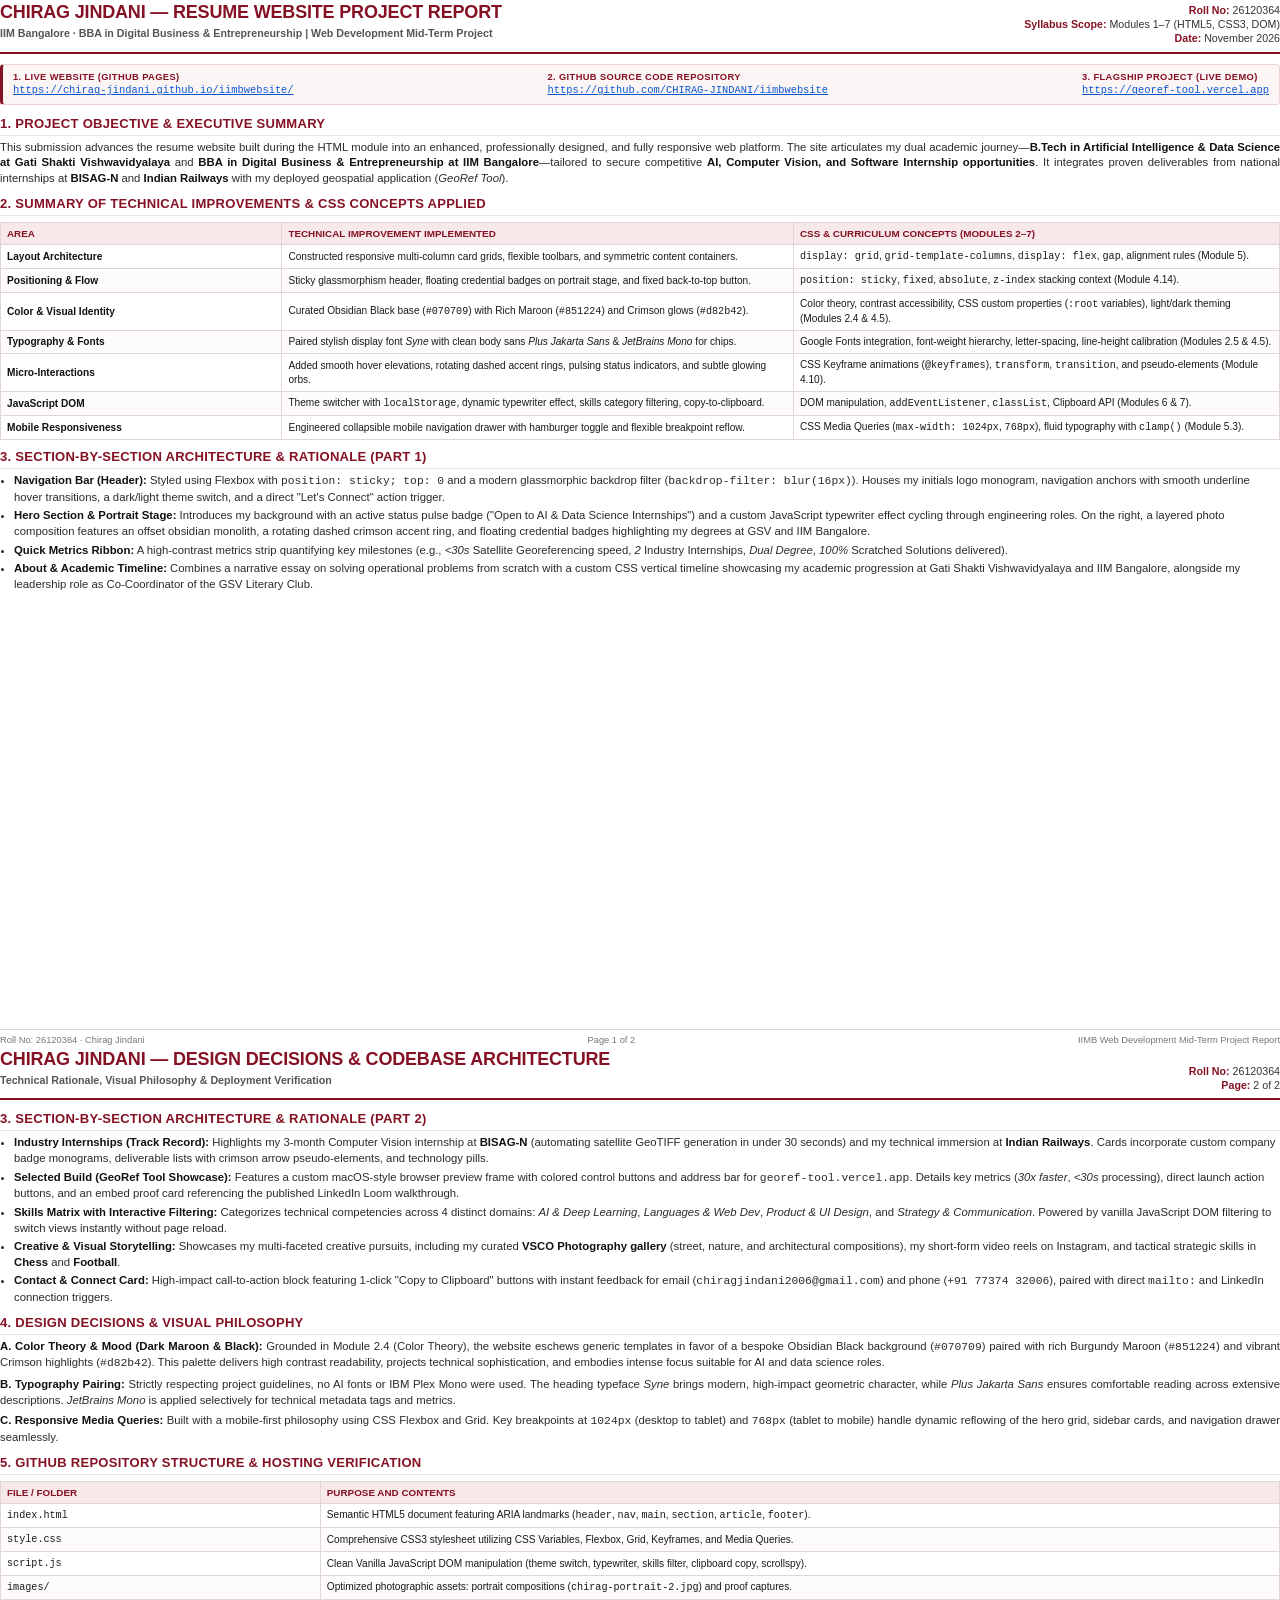
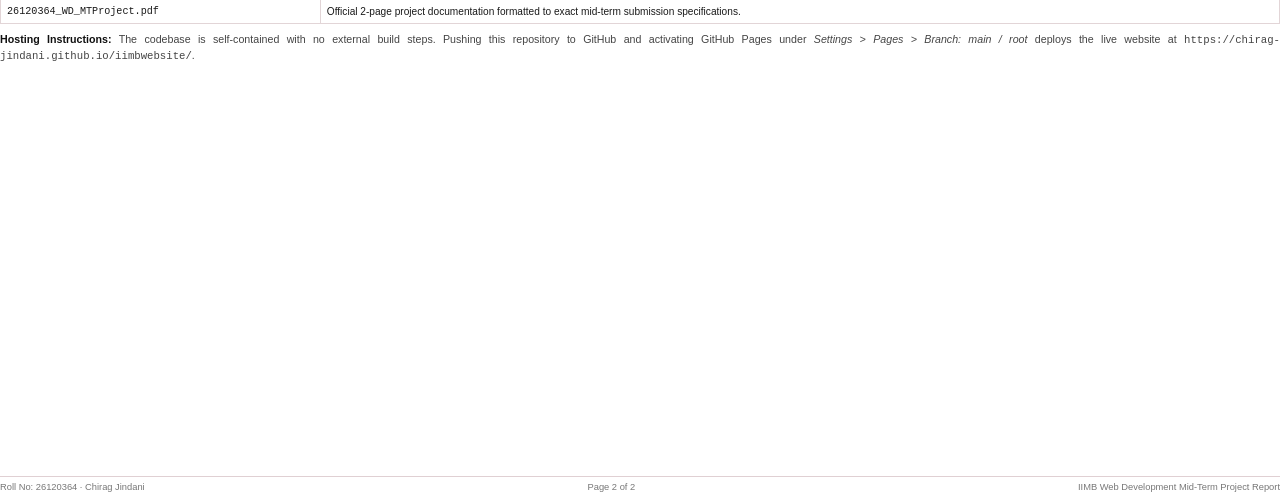
==== submission_report.html @ e6c6c6e1 "Initial commit: Chirag Jindani portfolio and mid-term project report" ====
<!DOCTYPE html>
<html lang="en">
<head>
  <meta charset="UTF-8">
  <title>IIMB Web Development Mid-Term Project Report - Chirag Jindani (26120364)</title>
  <style>
    @page {
      size: A4;
      margin: 10mm 12mm;
    }
    * {
      box-sizing: border-box;
      margin: 0;
      padding: 0;
    }
    body {
      font-family: -apple-system, BlinkMacSystemFont, 'Segoe UI', Roboto, Helvetica, Arial, sans-serif;
      font-size: 8.5pt;
      line-height: 1.38;
      color: #1a1a1a;
      background: #ffffff;
    }
    .page {
      height: 277mm;
      max-height: 277mm;
      position: relative;
      overflow: hidden;
      display: flex;
      flex-direction: column;
      justify-content: space-between;
      page-break-after: always;
    }
    .page:last-child {
      page-break-after: avoid;
    }
    .content-wrap {
      flex: 1;
    }
    
    .header-bar {
      border-bottom: 2px solid #851224;
      padding-bottom: 6px;
      margin-bottom: 10px;
      display: flex;
      justify-content: space-between;
      align-items: flex-end;
    }
    .title-group h1 {
      font-size: 13.5pt;
      color: #851224;
      font-weight: 800;
      letter-spacing: -0.01em;
    }
    .title-group p {
      font-size: 8pt;
      color: #555555;
      font-weight: 600;
      margin-top: 1px;
    }
    .meta-box {
      text-align: right;
      font-size: 8pt;
      line-height: 1.3;
      color: #333333;
    }
    .meta-box strong {
      color: #851224;
    }
    
    /* Links Box */
    .links-card {
      background-color: #fcf5f6;
      border: 1px solid #ebd0d4;
      border-left: 3.5px solid #851224;
      padding: 6px 10px;
      margin-bottom: 10px;
      border-radius: 4px;
      display: flex;
      justify-content: space-between;
      gap: 10px;
    }
    .link-item {
      display: flex;
      flex-direction: column;
    }
    .link-label {
      font-weight: 700;
      color: #851224;
      text-transform: uppercase;
      font-size: 7pt;
      letter-spacing: 0.04em;
    }
    .link-url {
      color: #0b57d0;
      text-decoration: underline;
      font-family: monospace;
      font-size: 7.8pt;
      word-break: break-all;
    }

    h2 {
      font-size: 9.8pt;
      color: #851224;
      margin-top: 8px;
      margin-bottom: 4px;
      border-bottom: 1px solid #f0e2e4;
      padding-bottom: 2px;
      text-transform: uppercase;
      letter-spacing: 0.02em;
    }
    p {
      margin-bottom: 5px;
      text-align: justify;
      color: #2b2b2b;
    }
    ul {
      margin-left: 14px;
      margin-bottom: 6px;
    }
    li {
      margin-bottom: 3px;
      color: #2b2b2b;
    }
    strong {
      color: #111;
    }

    /* Grid for improvements */
    .table-container {
      width: 100%;
      margin: 6px 0 8px 0;
    }
    table {
      width: 100%;
      border-collapse: collapse;
      font-size: 7.6pt;
    }
    th, td {
      border: 1px solid #e2d5d7;
      padding: 4px 6px;
      text-align: left;
      vertical-align: middle;
    }
    th {
      background-color: #f7e8ea;
      color: #851224;
      font-weight: 700;
      font-size: 7.4pt;
      text-transform: uppercase;
    }
    tr:nth-child(even) td {
      background-color: #fdfbfc;
    }

    .footer-doc {
      border-top: 1px solid #e0d0d3;
      padding-top: 4px;
      font-size: 7pt;
      color: #777;
      display: flex;
      justify-content: space-between;
      margin-top: 6px;
    }
  </style>
</head>
<body>

  <!-- ================= PAGE 1 ================= -->
  <div class="page">
    <div class="content-wrap">
      <div class="header-bar">
        <div class="title-group">
          <h1>CHIRAG JINDANI — RESUME WEBSITE PROJECT REPORT</h1>
          <p>IIM Bangalore · BBA in Digital Business &amp; Entrepreneurship | Web Development Mid-Term Project</p>
        </div>
        <div class="meta-box">
          <div><strong>Roll No:</strong> 26120364</div>
          <div><strong>Syllabus Scope:</strong> Modules 1–7 (HTML5, CSS3, DOM)</div>
          <div><strong>Date:</strong> November 2026</div>
        </div>
      </div>

      <!-- Submission Mandatory Links -->
      <div class="links-card">
        <div class="link-item">
          <span class="link-label">1. Live Website (GitHub Pages)</span>
          <span class="link-url">https://chirag-jindani.github.io/iimbwebsite/</span>
        </div>
        <div class="link-item">
          <span class="link-label">2. GitHub Source Code Repository</span>
          <span class="link-url">https://github.com/CHIRAG-JINDANI/iimbwebsite</span>
        </div>
        <div class="link-item">
          <span class="link-label">3. Flagship Project (Live Demo)</span>
          <span class="link-url">https://georef-tool.vercel.app</span>
        </div>
      </div>

      <h2>1. Project Objective &amp; Executive Summary</h2>
      <p>
        This submission advances the resume website built during the HTML module into an enhanced, professionally designed, 
        and fully responsive web platform. The site articulates my dual academic journey—<strong>B.Tech in Artificial Intelligence 
        &amp; Data Science at Gati Shakti Vishwavidyalaya</strong> and <strong>BBA in Digital Business &amp; Entrepreneurship at 
        IIM Bangalore</strong>—tailored to secure competitive <strong>AI, Computer Vision, and Software Internship opportunities</strong>. 
        It integrates proven deliverables from national internships at <strong>BISAG-N</strong> and <strong>Indian Railways</strong> 
        with my deployed geospatial application (<em>GeoRef Tool</em>).
      </p>

      <h2>2. Summary of Technical Improvements &amp; CSS Concepts Applied</h2>
      <div class="table-container">
        <table>
          <thead>
            <tr>
              <th style="width: 22%;">Area</th>
              <th style="width: 40%;">Technical Improvement Implemented</th>
              <th style="width: 38%;">CSS &amp; Curriculum Concepts (Modules 2–7)</th>
            </tr>
          </thead>
          <tbody>
            <tr>
              <td><strong>Layout Architecture</strong></td>
              <td>Constructed responsive multi-column card grids, flexible toolbars, and symmetric content containers.</td>
              <td><code>display: grid</code>, <code>grid-template-columns</code>, <code>display: flex</code>, <code>gap</code>, alignment rules (Module 5).</td>
            </tr>
            <tr>
              <td><strong>Positioning &amp; Flow</strong></td>
              <td>Sticky glassmorphism header, floating credential badges on portrait stage, and fixed back-to-top button.</td>
              <td><code>position: sticky</code>, <code>fixed</code>, <code>absolute</code>, <code>z-index</code> stacking context (Module 4.14).</td>
            </tr>
            <tr>
              <td><strong>Color &amp; Visual Identity</strong></td>
              <td>Curated Obsidian Black base (<code>#070709</code>) with Rich Maroon (<code>#851224</code>) and Crimson glows (<code>#d82b42</code>).</td>
              <td>Color theory, contrast accessibility, CSS custom properties (<code>:root</code> variables), light/dark theming (Modules 2.4 &amp; 4.5).</td>
            </tr>
            <tr>
              <td><strong>Typography &amp; Fonts</strong></td>
              <td>Paired stylish display font <em>Syne</em> with clean body sans <em>Plus Jakarta Sans</em> &amp; <em>JetBrains Mono</em> for chips.</td>
              <td>Google Fonts integration, font-weight hierarchy, letter-spacing, line-height calibration (Modules 2.5 &amp; 4.5).</td>
            </tr>
            <tr>
              <td><strong>Micro-Interactions</strong></td>
              <td>Added smooth hover elevations, rotating dashed accent rings, pulsing status indicators, and subtle glowing orbs.</td>
              <td>CSS Keyframe animations (<code>@keyframes</code>), <code>transform</code>, <code>transition</code>, and pseudo-elements (Module 4.10).</td>
            </tr>
            <tr>
              <td><strong>JavaScript DOM</strong></td>
              <td>Theme switcher with <code>localStorage</code>, dynamic typewriter effect, skills category filtering, copy-to-clipboard.</td>
              <td>DOM manipulation, <code>addEventListener</code>, <code>classList</code>, Clipboard API (Modules 6 &amp; 7).</td>
            </tr>
            <tr>
              <td><strong>Mobile Responsiveness</strong></td>
              <td>Engineered collapsible mobile navigation drawer with hamburger toggle and flexible breakpoint reflow.</td>
              <td>CSS Media Queries (<code>max-width: 1024px</code>, <code>768px</code>), fluid typography with <code>clamp()</code> (Module 5.3).</td>
            </tr>
          </tbody>
        </table>
      </div>

      <h2>3. Section-by-Section Architecture &amp; Rationale (Part 1)</h2>
      <ul>
        <li>
          <strong>Navigation Bar (Header):</strong> Styled using Flexbox with <code>position: sticky; top: 0</code> and a modern glassmorphic backdrop filter (<code>backdrop-filter: blur(16px)</code>). Houses my initials logo monogram, navigation anchors with smooth underline hover transitions, a dark/light theme switch, and a direct "Let's Connect" action trigger.
        </li>
        <li>
          <strong>Hero Section &amp; Portrait Stage:</strong> Introduces my background with an active status pulse badge ("Open to AI &amp; Data Science Internships") and a custom JavaScript typewriter effect cycling through engineering roles. On the right, a layered photo composition features an offset obsidian monolith, a rotating dashed crimson accent ring, and floating credential badges highlighting my degrees at GSV and IIM Bangalore.
        </li>
        <li>
          <strong>Quick Metrics Ribbon:</strong> A high-contrast metrics strip quantifying key milestones (e.g., <em>&lt;30s</em> Satellite Georeferencing speed, <em>2</em> Industry Internships, <em>Dual Degree</em>, <em>100%</em> Scratched Solutions delivered).
        </li>
        <li>
          <strong>About &amp; Academic Timeline:</strong> Combines a narrative essay on solving operational problems from scratch with a custom CSS vertical timeline showcasing my academic progression at Gati Shakti Vishwavidyalaya and IIM Bangalore, alongside my leadership role as Co-Coordinator of the GSV Literary Club.
        </li>
      </ul>
    </div>

    <div class="footer-doc">
      <span>Roll No: 26120364 · Chirag Jindani</span>
      <span>Page 1 of 2</span>
      <span>IIMB Web Development Mid-Term Project Report</span>
    </div>
  </div>

  <!-- ================= PAGE 2 ================= -->
  <div class="page">
    <div class="content-wrap">
      <div class="header-bar">
        <div class="title-group">
          <h1>CHIRAG JINDANI — DESIGN DECISIONS &amp; CODEBASE ARCHITECTURE</h1>
          <p>Technical Rationale, Visual Philosophy &amp; Deployment Verification</p>
        </div>
        <div class="meta-box">
          <div><strong>Roll No:</strong> 26120364</div>
          <div><strong>Page:</strong> 2 of 2</div>
        </div>
      </div>

      <h2>3. Section-by-Section Architecture &amp; Rationale (Part 2)</h2>
      <ul>
        <li>
          <strong>Industry Internships (Track Record):</strong> Highlights my 3-month Computer Vision internship at <strong>BISAG-N</strong> (automating satellite GeoTIFF generation in under 30 seconds) and my technical immersion at <strong>Indian Railways</strong>. Cards incorporate custom company badge monograms, deliverable lists with crimson arrow pseudo-elements, and technology pills.
        </li>
        <li>
          <strong>Selected Build (GeoRef Tool Showcase):</strong> Features a custom macOS-style browser preview frame with colored control buttons and address bar for <code>georef-tool.vercel.app</code>. Details key metrics (<em>30x faster</em>, <em>&lt;30s</em> processing), direct launch action buttons, and an embed proof card referencing the published LinkedIn Loom walkthrough.
        </li>
        <li>
          <strong>Skills Matrix with Interactive Filtering:</strong> Categorizes technical competencies across 4 distinct domains: <em>AI &amp; Deep Learning</em>, <em>Languages &amp; Web Dev</em>, <em>Product &amp; UI Design</em>, and <em>Strategy &amp; Communication</em>. Powered by vanilla JavaScript DOM filtering to switch views instantly without page reload.
        </li>
        <li>
          <strong>Creative &amp; Visual Storytelling:</strong> Showcases my multi-faceted creative pursuits, including my curated <strong>VSCO Photography gallery</strong> (street, nature, and architectural compositions), my short-form video reels on Instagram, and tactical strategic skills in <strong>Chess</strong> and <strong>Football</strong>.
        </li>
        <li>
          <strong>Contact &amp; Connect Card:</strong> High-impact call-to-action block featuring 1-click "Copy to Clipboard" buttons with instant feedback for email (<code>chiragjindani2006@gmail.com</code>) and phone (<code>+91 77374 32006</code>), paired with direct <code>mailto:</code> and LinkedIn connection triggers.
        </li>
      </ul>

      <h2>4. Design Decisions &amp; Visual Philosophy</h2>
      <p>
        <strong>A. Color Theory &amp; Mood (Dark Maroon &amp; Black):</strong> Grounded in Module 2.4 (Color Theory), the website eschews generic templates in favor of a bespoke Obsidian Black background (<code>#070709</code>) paired with rich Burgundy Maroon (<code>#851224</code>) and vibrant Crimson highlights (<code>#d82b42</code>). This palette delivers high contrast readability, projects technical sophistication, and embodies intense focus suitable for AI and data science roles.
      </p>
      <p>
        <strong>B. Typography Pairing:</strong> Strictly respecting project guidelines, no AI fonts or IBM Plex Mono were used. The heading typeface <em>Syne</em> brings modern, high-impact geometric character, while <em>Plus Jakarta Sans</em> ensures comfortable reading across extensive descriptions. <em>JetBrains Mono</em> is applied selectively for technical metadata tags and metrics.
      </p>
      <p>
        <strong>C. Responsive Media Queries:</strong> Built with a mobile-first philosophy using CSS Flexbox and Grid. Key breakpoints at <code>1024px</code> (desktop to tablet) and <code>768px</code> (tablet to mobile) handle dynamic reflowing of the hero grid, sidebar cards, and navigation drawer seamlessly.
      </p>

      <h2>5. GitHub Repository Structure &amp; Hosting Verification</h2>
      <div class="table-container">
        <table>
          <thead>
            <tr>
              <th style="width: 25%;">File / Folder</th>
              <th style="width: 75%;">Purpose and Contents</th>
            </tr>
          </thead>
          <tbody>
            <tr>
              <td><code>index.html</code></td>
              <td>Semantic HTML5 document featuring ARIA landmarks (<code>header</code>, <code>nav</code>, <code>main</code>, <code>section</code>, <code>article</code>, <code>footer</code>).</td>
            </tr>
            <tr>
              <td><code>style.css</code></td>
              <td>Comprehensive CSS3 stylesheet utilizing CSS Variables, Flexbox, Grid, Keyframes, and Media Queries.</td>
            </tr>
            <tr>
              <td><code>script.js</code></td>
              <td>Clean Vanilla JavaScript DOM manipulation (theme switch, typewriter, skills filter, clipboard copy, scrollspy).</td>
            </tr>
            <tr>
              <td><code>images/</code></td>
              <td>Optimized photographic assets: portrait compositions (<code>chirag-portrait-2.jpg</code>) and proof captures.</td>
            </tr>
            <tr>
              <td><code>26120364_WD_MTProject.pdf</code></td>
              <td>Official 2-page project documentation formatted to exact mid-term submission specifications.</td>
            </tr>
          </tbody>
        </table>
      </div>

      <p style="margin-top: 8px; font-size: 8pt; color: #444;">
        <strong>Hosting Instructions:</strong> The codebase is self-contained with no external build steps. Pushing this repository to GitHub and activating GitHub Pages under <em>Settings &gt; Pages &gt; Branch: main / root</em> deploys the live website at <code>https://chirag-jindani.github.io/iimbwebsite/</code>.
      </p>
    </div>

    <div class="footer-doc">
      <span>Roll No: 26120364 · Chirag Jindani</span>
      <span>Page 2 of 2</span>
      <span>IIMB Web Development Mid-Term Project Report</span>
    </div>
  </div>

</body>
</html>
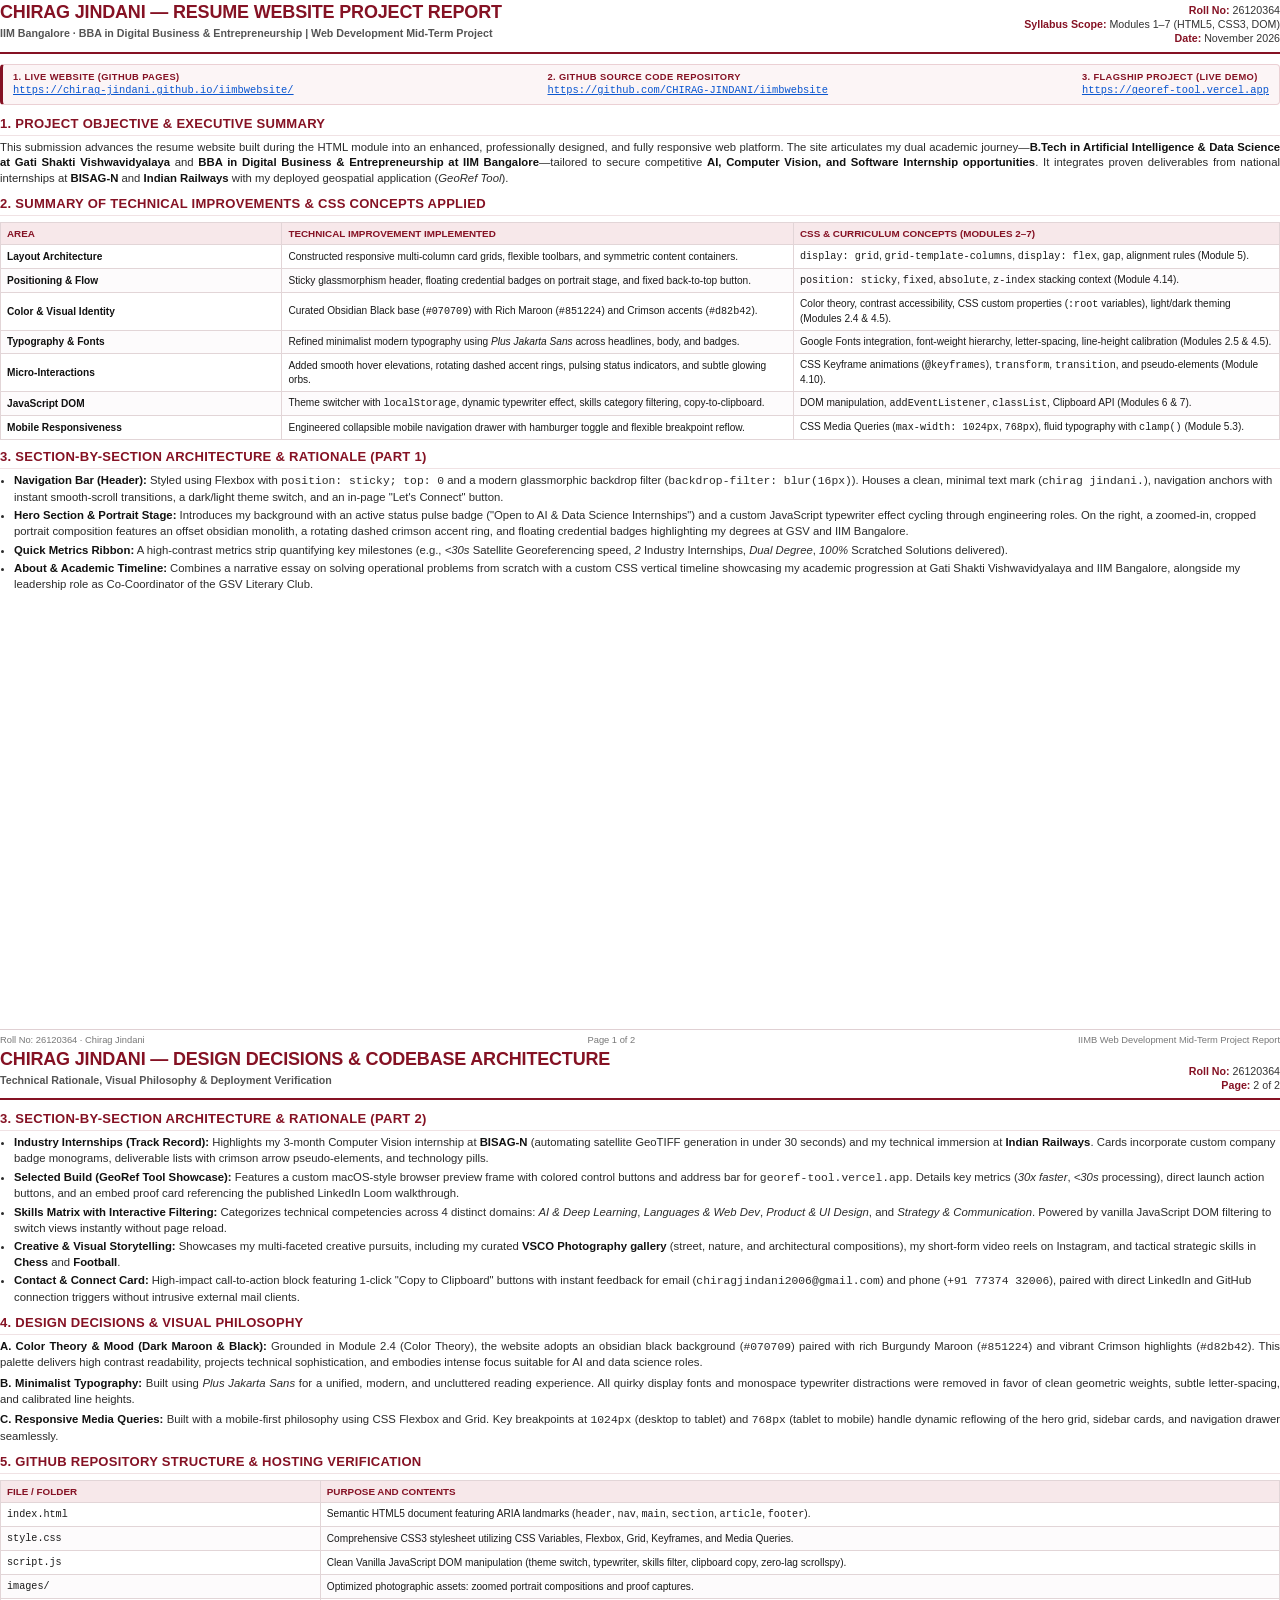
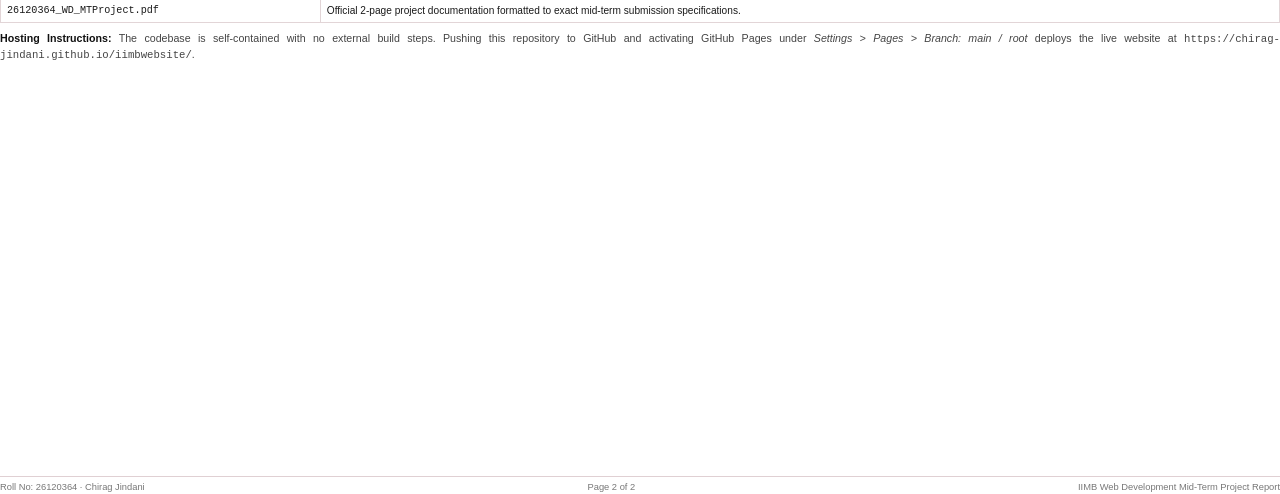
==== commit cc1adcdf: "Refine typography to Plus Jakarta Sans, zero-latency navigation, close-up cropped portrait, and mini" ====
--- a/submission_report.html
+++ b/submission_report.html
@@ -229,12 +229,12 @@
             </tr>
             <tr>
               <td><strong>Color &amp; Visual Identity</strong></td>
-              <td>Curated Obsidian Black base (<code>#070709</code>) with Rich Maroon (<code>#851224</code>) and Crimson glows (<code>#d82b42</code>).</td>
+              <td>Curated Obsidian Black base (<code>#070709</code>) with Rich Maroon (<code>#851224</code>) and Crimson accents (<code>#d82b42</code>).</td>
               <td>Color theory, contrast accessibility, CSS custom properties (<code>:root</code> variables), light/dark theming (Modules 2.4 &amp; 4.5).</td>
             </tr>
             <tr>
               <td><strong>Typography &amp; Fonts</strong></td>
-              <td>Paired stylish display font <em>Syne</em> with clean body sans <em>Plus Jakarta Sans</em> &amp; <em>JetBrains Mono</em> for chips.</td>
+              <td>Refined minimalist modern typography using <em>Plus Jakarta Sans</em> across headlines, body, and badges.</td>
               <td>Google Fonts integration, font-weight hierarchy, letter-spacing, line-height calibration (Modules 2.5 &amp; 4.5).</td>
             </tr>
             <tr>
@@ -259,10 +259,10 @@
       <h2>3. Section-by-Section Architecture &amp; Rationale (Part 1)</h2>
       <ul>
         <li>
-          <strong>Navigation Bar (Header):</strong> Styled using Flexbox with <code>position: sticky; top: 0</code> and a modern glassmorphic backdrop filter (<code>backdrop-filter: blur(16px)</code>). Houses my initials logo monogram, navigation anchors with smooth underline hover transitions, a dark/light theme switch, and a direct "Let's Connect" action trigger.
-        </li>
-        <li>
-          <strong>Hero Section &amp; Portrait Stage:</strong> Introduces my background with an active status pulse badge ("Open to AI &amp; Data Science Internships") and a custom JavaScript typewriter effect cycling through engineering roles. On the right, a layered photo composition features an offset obsidian monolith, a rotating dashed crimson accent ring, and floating credential badges highlighting my degrees at GSV and IIM Bangalore.
+          <strong>Navigation Bar (Header):</strong> Styled using Flexbox with <code>position: sticky; top: 0</code> and a modern glassmorphic backdrop filter (<code>backdrop-filter: blur(16px)</code>). Houses a clean, minimal text mark (<code>chirag jindani.</code>), navigation anchors with instant smooth-scroll transitions, a dark/light theme switch, and an in-page "Let's Connect" button.
+        </li>
+        <li>
+          <strong>Hero Section &amp; Portrait Stage:</strong> Introduces my background with an active status pulse badge ("Open to AI &amp; Data Science Internships") and a custom JavaScript typewriter effect cycling through engineering roles. On the right, a zoomed-in, cropped portrait composition features an offset obsidian monolith, a rotating dashed crimson accent ring, and floating credential badges highlighting my degrees at GSV and IIM Bangalore.
         </li>
         <li>
           <strong>Quick Metrics Ribbon:</strong> A high-contrast metrics strip quantifying key milestones (e.g., <em>&lt;30s</em> Satellite Georeferencing speed, <em>2</em> Industry Internships, <em>Dual Degree</em>, <em>100%</em> Scratched Solutions delivered).
@@ -309,16 +309,16 @@
           <strong>Creative &amp; Visual Storytelling:</strong> Showcases my multi-faceted creative pursuits, including my curated <strong>VSCO Photography gallery</strong> (street, nature, and architectural compositions), my short-form video reels on Instagram, and tactical strategic skills in <strong>Chess</strong> and <strong>Football</strong>.
         </li>
         <li>
-          <strong>Contact &amp; Connect Card:</strong> High-impact call-to-action block featuring 1-click "Copy to Clipboard" buttons with instant feedback for email (<code>chiragjindani2006@gmail.com</code>) and phone (<code>+91 77374 32006</code>), paired with direct <code>mailto:</code> and LinkedIn connection triggers.
+          <strong>Contact &amp; Connect Card:</strong> High-impact call-to-action block featuring 1-click "Copy to Clipboard" buttons with instant feedback for email (<code>chiragjindani2006@gmail.com</code>) and phone (<code>+91 77374 32006</code>), paired with direct LinkedIn and GitHub connection triggers without intrusive external mail clients.
         </li>
       </ul>
 
       <h2>4. Design Decisions &amp; Visual Philosophy</h2>
       <p>
-        <strong>A. Color Theory &amp; Mood (Dark Maroon &amp; Black):</strong> Grounded in Module 2.4 (Color Theory), the website eschews generic templates in favor of a bespoke Obsidian Black background (<code>#070709</code>) paired with rich Burgundy Maroon (<code>#851224</code>) and vibrant Crimson highlights (<code>#d82b42</code>). This palette delivers high contrast readability, projects technical sophistication, and embodies intense focus suitable for AI and data science roles.
+        <strong>A. Color Theory &amp; Mood (Dark Maroon &amp; Black):</strong> Grounded in Module 2.4 (Color Theory), the website adopts an obsidian black background (<code>#070709</code>) paired with rich Burgundy Maroon (<code>#851224</code>) and vibrant Crimson highlights (<code>#d82b42</code>). This palette delivers high contrast readability, projects technical sophistication, and embodies intense focus suitable for AI and data science roles.
       </p>
       <p>
-        <strong>B. Typography Pairing:</strong> Strictly respecting project guidelines, no AI fonts or IBM Plex Mono were used. The heading typeface <em>Syne</em> brings modern, high-impact geometric character, while <em>Plus Jakarta Sans</em> ensures comfortable reading across extensive descriptions. <em>JetBrains Mono</em> is applied selectively for technical metadata tags and metrics.
+        <strong>B. Minimalist Typography:</strong> Built using <em>Plus Jakarta Sans</em> for a unified, modern, and uncluttered reading experience. All quirky display fonts and monospace typewriter distractions were removed in favor of clean geometric weights, subtle letter-spacing, and calibrated line heights.
       </p>
       <p>
         <strong>C. Responsive Media Queries:</strong> Built with a mobile-first philosophy using CSS Flexbox and Grid. Key breakpoints at <code>1024px</code> (desktop to tablet) and <code>768px</code> (tablet to mobile) handle dynamic reflowing of the hero grid, sidebar cards, and navigation drawer seamlessly.
@@ -344,11 +344,11 @@
             </tr>
             <tr>
               <td><code>script.js</code></td>
-              <td>Clean Vanilla JavaScript DOM manipulation (theme switch, typewriter, skills filter, clipboard copy, scrollspy).</td>
+              <td>Clean Vanilla JavaScript DOM manipulation (theme switch, typewriter, skills filter, clipboard copy, zero-lag scrollspy).</td>
             </tr>
             <tr>
               <td><code>images/</code></td>
-              <td>Optimized photographic assets: portrait compositions (<code>chirag-portrait-2.jpg</code>) and proof captures.</td>
+              <td>Optimized photographic assets: zoomed portrait compositions and proof captures.</td>
             </tr>
             <tr>
               <td><code>26120364_WD_MTProject.pdf</code></td>
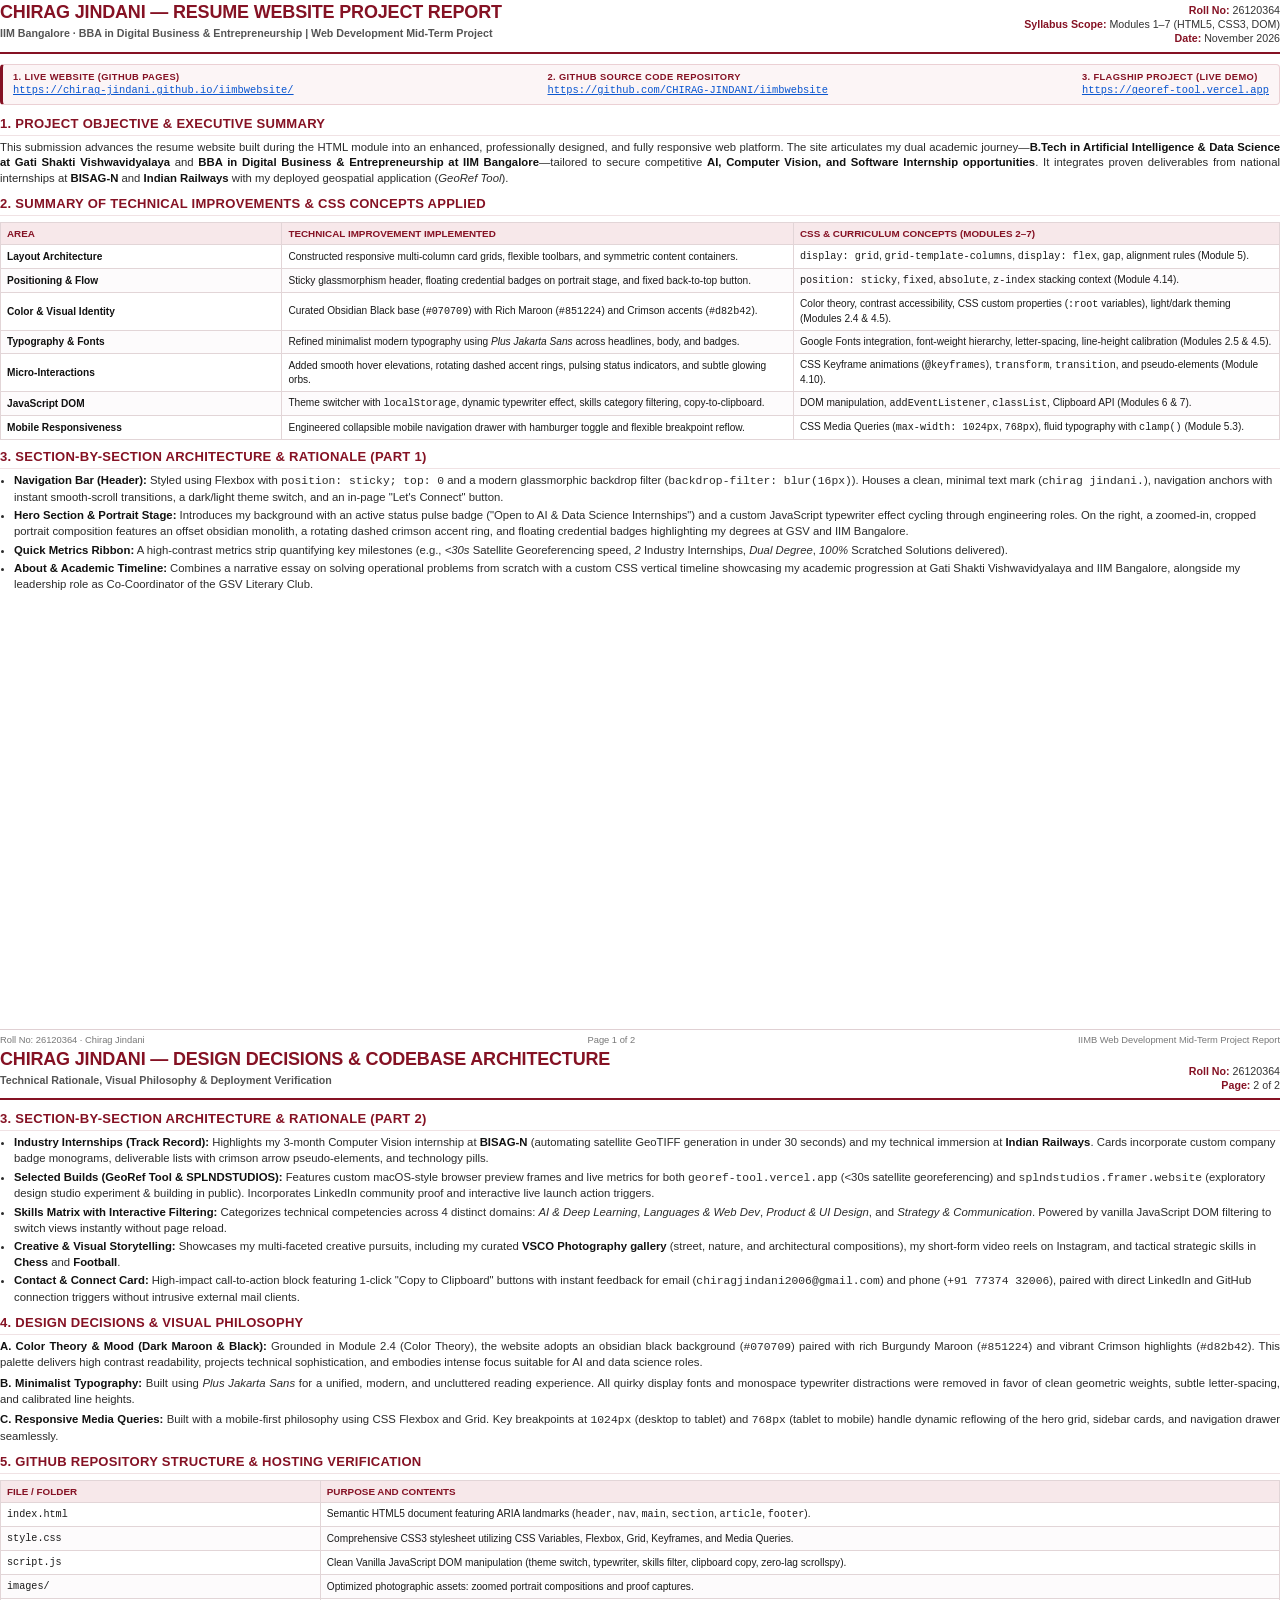
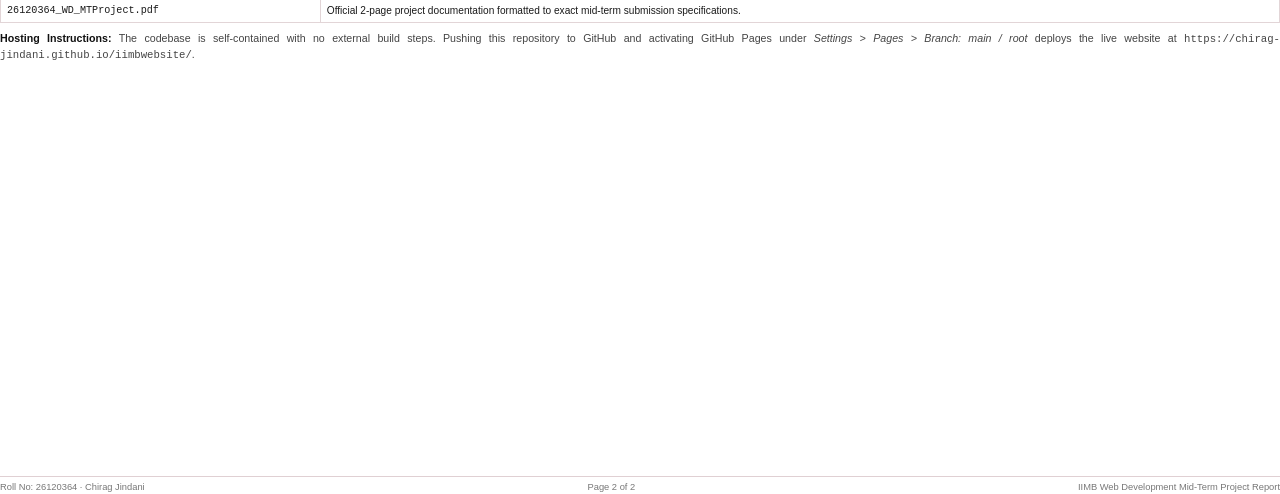
==== commit 14561643: "Add SPLNDSTUDIOS project showcase and building-in-public initiative" ====
--- a/submission_report.html
+++ b/submission_report.html
@@ -300,7 +300,7 @@
           <strong>Industry Internships (Track Record):</strong> Highlights my 3-month Computer Vision internship at <strong>BISAG-N</strong> (automating satellite GeoTIFF generation in under 30 seconds) and my technical immersion at <strong>Indian Railways</strong>. Cards incorporate custom company badge monograms, deliverable lists with crimson arrow pseudo-elements, and technology pills.
         </li>
         <li>
-          <strong>Selected Build (GeoRef Tool Showcase):</strong> Features a custom macOS-style browser preview frame with colored control buttons and address bar for <code>georef-tool.vercel.app</code>. Details key metrics (<em>30x faster</em>, <em>&lt;30s</em> processing), direct launch action buttons, and an embed proof card referencing the published LinkedIn Loom walkthrough.
+          <strong>Selected Builds (GeoRef Tool &amp; SPLNDSTUDIOS):</strong> Features custom macOS-style browser preview frames and live metrics for both <code>georef-tool.vercel.app</code> (&lt;30s satellite georeferencing) and <code>splndstudios.framer.website</code> (exploratory design studio experiment &amp; building in public). Incorporates LinkedIn community proof and interactive live launch action triggers.
         </li>
         <li>
           <strong>Skills Matrix with Interactive Filtering:</strong> Categorizes technical competencies across 4 distinct domains: <em>AI &amp; Deep Learning</em>, <em>Languages &amp; Web Dev</em>, <em>Product &amp; UI Design</em>, and <em>Strategy &amp; Communication</em>. Powered by vanilla JavaScript DOM filtering to switch views instantly without page reload.
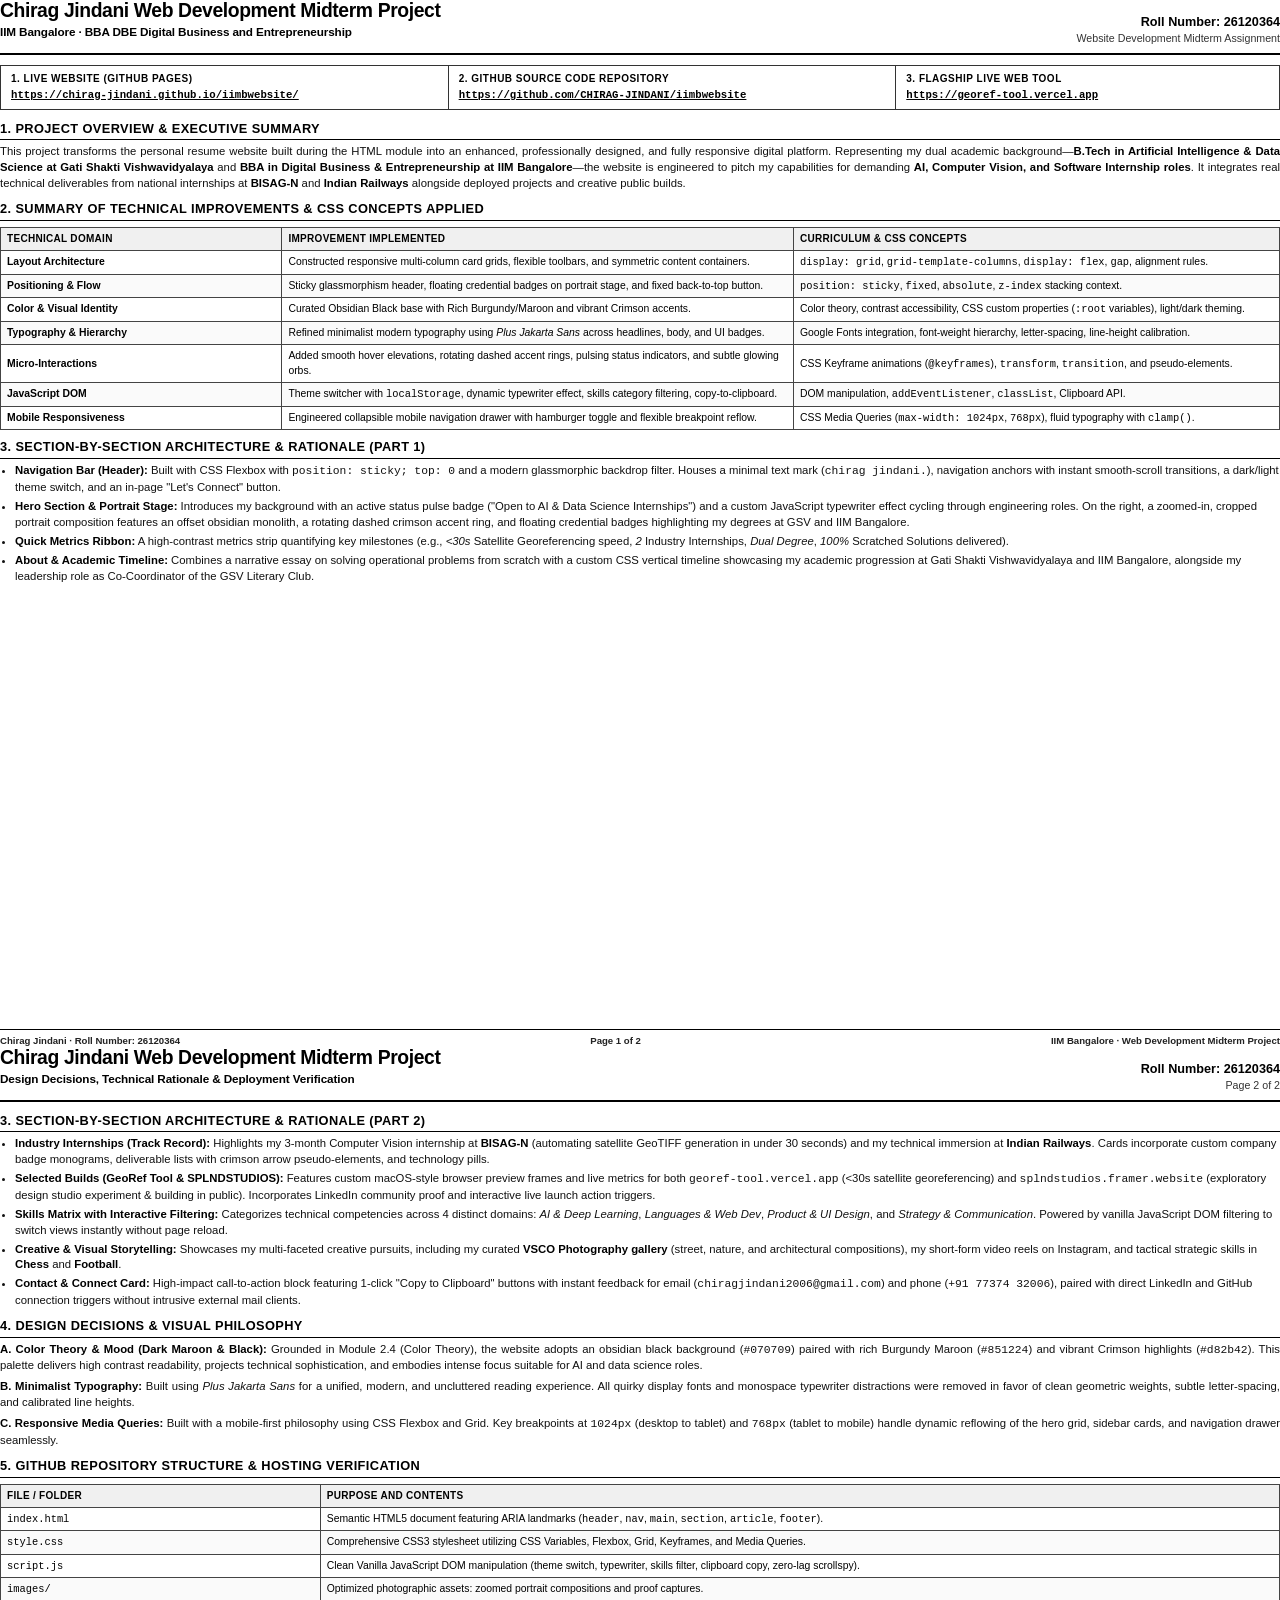
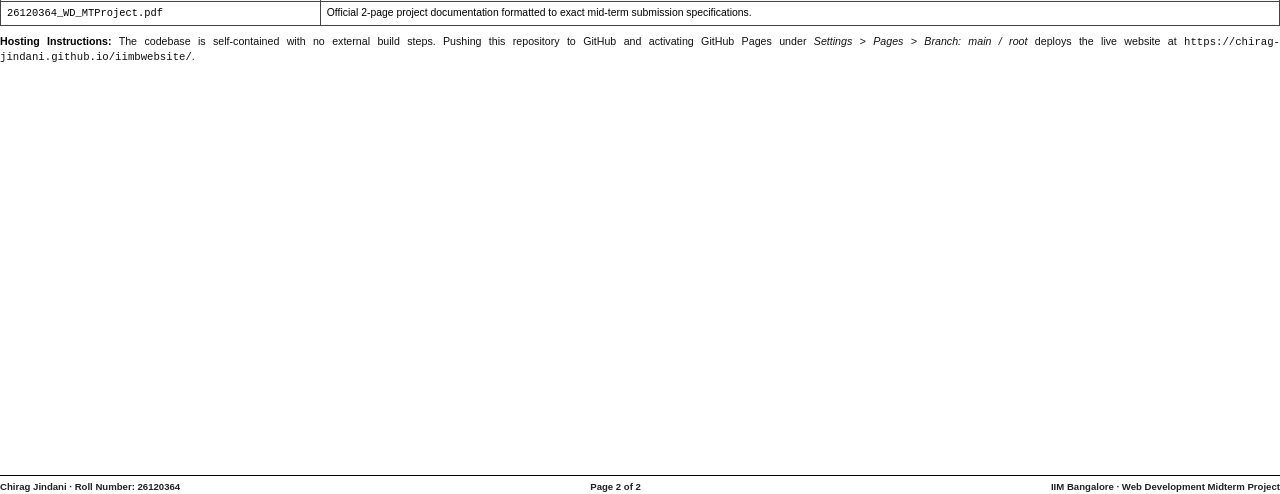
==== commit 2915ab1b: "Update PDF report to clean black and white executive format" ====
--- a/submission_report.html
+++ b/submission_report.html
@@ -2,7 +2,7 @@
 <html lang="en">
 <head>
   <meta charset="UTF-8">
-  <title>IIMB Web Development Mid-Term Project Report - Chirag Jindani (26120364)</title>
+  <title>Chirag Jindani Web Development Midterm Project</title>
   <style>
     @page {
       size: A4;
@@ -14,11 +14,12 @@
       padding: 0;
     }
     body {
-      font-family: -apple-system, BlinkMacSystemFont, 'Segoe UI', Roboto, Helvetica, Arial, sans-serif;
+      font-family: 'Helvetica Neue', Helvetica, Arial, sans-serif;
       font-size: 8.5pt;
-      line-height: 1.38;
-      color: #1a1a1a;
+      line-height: 1.4;
+      color: #000000;
       background: #ffffff;
+      -webkit-font-smoothing: antialiased;
     }
     .page {
       height: 277mm;
@@ -37,126 +38,141 @@
       flex: 1;
     }
     
+    /* Header Bar */
     .header-bar {
-      border-bottom: 2px solid #851224;
-      padding-bottom: 6px;
+      border-bottom: 2px solid #000000;
+      padding-bottom: 7px;
       margin-bottom: 10px;
       display: flex;
       justify-content: space-between;
       align-items: flex-end;
     }
     .title-group h1 {
-      font-size: 13.5pt;
-      color: #851224;
-      font-weight: 800;
+      font-size: 14.5pt;
+      color: #000000;
+      font-weight: 800;
+      letter-spacing: -0.02em;
+      line-height: 1.15;
+    }
+    .title-group p {
+      font-size: 8.8pt;
+      color: #000000;
+      font-weight: 700;
+      margin-top: 2px;
       letter-spacing: -0.01em;
-    }
-    .title-group p {
-      font-size: 8pt;
-      color: #555555;
-      font-weight: 600;
-      margin-top: 1px;
     }
     .meta-box {
       text-align: right;
+      font-size: 8.5pt;
+      line-height: 1.35;
+      color: #000000;
+    }
+    .meta-box .roll-no {
+      font-size: 9.5pt;
+      font-weight: 800;
+    }
+    .meta-box .sub-label {
       font-size: 8pt;
-      line-height: 1.3;
       color: #333333;
-    }
-    .meta-box strong {
-      color: #851224;
+      font-weight: 500;
     }
     
-    /* Links Box */
-    .links-card {
-      background-color: #fcf5f6;
-      border: 1px solid #ebd0d4;
-      border-left: 3.5px solid #851224;
+    /* Clean Monochrome Links Table */
+    .links-table {
+      width: 100%;
+      border-collapse: collapse;
+      margin-bottom: 10px;
+      border: 1.5px solid #000000;
+    }
+    .links-table td {
       padding: 6px 10px;
-      margin-bottom: 10px;
-      border-radius: 4px;
-      display: flex;
-      justify-content: space-between;
-      gap: 10px;
-    }
-    .link-item {
-      display: flex;
-      flex-direction: column;
-    }
-    .link-label {
-      font-weight: 700;
-      color: #851224;
+      border: 1px solid #333333;
+      vertical-align: middle;
+    }
+    .link-title {
+      font-size: 7.5pt;
+      font-weight: 800;
       text-transform: uppercase;
-      font-size: 7pt;
-      letter-spacing: 0.04em;
-    }
-    .link-url {
-      color: #0b57d0;
+      letter-spacing: 0.05em;
+      color: #000000;
+      display: block;
+      margin-bottom: 1px;
+    }
+    .link-href {
+      font-size: 8pt;
+      font-family: 'Courier New', Courier, monospace;
+      font-weight: 600;
+      color: #000000;
       text-decoration: underline;
-      font-family: monospace;
-      font-size: 7.8pt;
       word-break: break-all;
     }
 
     h2 {
-      font-size: 9.8pt;
-      color: #851224;
+      font-size: 9.6pt;
+      color: #000000;
       margin-top: 8px;
       margin-bottom: 4px;
-      border-bottom: 1px solid #f0e2e4;
+      border-bottom: 1px solid #000000;
       padding-bottom: 2px;
       text-transform: uppercase;
-      letter-spacing: 0.02em;
+      letter-spacing: 0.03em;
+      font-weight: 800;
     }
     p {
       margin-bottom: 5px;
       text-align: justify;
-      color: #2b2b2b;
+      color: #111111;
     }
     ul {
-      margin-left: 14px;
+      margin-left: 15px;
       margin-bottom: 6px;
     }
     li {
-      margin-bottom: 3px;
-      color: #2b2b2b;
+      margin-bottom: 3.5px;
+      color: #111111;
+      line-height: 1.38;
     }
     strong {
-      color: #111;
-    }
-
-    /* Grid for improvements */
+      color: #000000;
+      font-weight: 700;
+    }
+
+    /* Monochrome Tables */
     .table-container {
       width: 100%;
       margin: 6px 0 8px 0;
     }
-    table {
+    table.data-table {
       width: 100%;
       border-collapse: collapse;
-      font-size: 7.6pt;
-    }
-    th, td {
-      border: 1px solid #e2d5d7;
+      font-size: 7.8pt;
+      border: 1.5px solid #000000;
+    }
+    table.data-table th, table.data-table td {
+      border: 1px solid #444444;
       padding: 4px 6px;
       text-align: left;
       vertical-align: middle;
     }
-    th {
-      background-color: #f7e8ea;
-      color: #851224;
-      font-weight: 700;
-      font-size: 7.4pt;
+    table.data-table th {
+      background-color: #f0f0f0;
+      color: #000000;
+      font-weight: 800;
+      font-size: 7.5pt;
       text-transform: uppercase;
-    }
-    tr:nth-child(even) td {
-      background-color: #fdfbfc;
-    }
-
+      letter-spacing: 0.03em;
+    }
+    table.data-table tr:nth-child(even) td {
+      background-color: #fafafa;
+    }
+
+    /* Footer */
     .footer-doc {
-      border-top: 1px solid #e0d0d3;
+      border-top: 1px solid #000000;
       padding-top: 4px;
-      font-size: 7pt;
-      color: #777;
+      font-size: 7.2pt;
+      font-weight: 600;
+      color: #222222;
       display: flex;
       justify-content: space-between;
       margin-top: 6px;
@@ -170,87 +186,88 @@
     <div class="content-wrap">
       <div class="header-bar">
         <div class="title-group">
-          <h1>CHIRAG JINDANI — RESUME WEBSITE PROJECT REPORT</h1>
-          <p>IIM Bangalore · BBA in Digital Business &amp; Entrepreneurship | Web Development Mid-Term Project</p>
+          <h1>Chirag Jindani Web Development Midterm Project</h1>
+          <p>IIM Bangalore · BBA DBE Digital Business and Entrepreneurship</p>
         </div>
         <div class="meta-box">
-          <div><strong>Roll No:</strong> 26120364</div>
-          <div><strong>Syllabus Scope:</strong> Modules 1–7 (HTML5, CSS3, DOM)</div>
-          <div><strong>Date:</strong> November 2026</div>
+          <div class="roll-no">Roll Number: 26120364</div>
+          <div class="sub-label">Website Development Midterm Assignment</div>
         </div>
       </div>
 
-      <!-- Submission Mandatory Links -->
-      <div class="links-card">
-        <div class="link-item">
-          <span class="link-label">1. Live Website (GitHub Pages)</span>
-          <span class="link-url">https://chirag-jindani.github.io/iimbwebsite/</span>
-        </div>
-        <div class="link-item">
-          <span class="link-label">2. GitHub Source Code Repository</span>
-          <span class="link-url">https://github.com/CHIRAG-JINDANI/iimbwebsite</span>
-        </div>
-        <div class="link-item">
-          <span class="link-label">3. Flagship Project (Live Demo)</span>
-          <span class="link-url">https://georef-tool.vercel.app</span>
-        </div>
-      </div>
-
-      <h2>1. Project Objective &amp; Executive Summary</h2>
+      <!-- Clean Monochrome Links Table -->
+      <table class="links-table">
+        <tr>
+          <td style="width: 35%;">
+            <span class="link-title">1. Live Website (GitHub Pages)</span>
+            <span class="link-href">https://chirag-jindani.github.io/iimbwebsite/</span>
+          </td>
+          <td style="width: 35%;">
+            <span class="link-title">2. GitHub Source Code Repository</span>
+            <span class="link-href">https://github.com/CHIRAG-JINDANI/iimbwebsite</span>
+          </td>
+          <td style="width: 30%;">
+            <span class="link-title">3. Flagship Live Web Tool</span>
+            <span class="link-href">https://georef-tool.vercel.app</span>
+          </td>
+        </tr>
+      </table>
+
+      <h2>1. Project Overview &amp; Executive Summary</h2>
       <p>
-        This submission advances the resume website built during the HTML module into an enhanced, professionally designed, 
-        and fully responsive web platform. The site articulates my dual academic journey—<strong>B.Tech in Artificial Intelligence 
+        This project transforms the personal resume website built during the HTML module into an enhanced, professionally designed, 
+        and fully responsive digital platform. Representing my dual academic background—<strong>B.Tech in Artificial Intelligence 
         &amp; Data Science at Gati Shakti Vishwavidyalaya</strong> and <strong>BBA in Digital Business &amp; Entrepreneurship at 
-        IIM Bangalore</strong>—tailored to secure competitive <strong>AI, Computer Vision, and Software Internship opportunities</strong>. 
-        It integrates proven deliverables from national internships at <strong>BISAG-N</strong> and <strong>Indian Railways</strong> 
-        with my deployed geospatial application (<em>GeoRef Tool</em>).
+        IIM Bangalore</strong>—the website is engineered to pitch my capabilities for demanding <strong>AI, Computer Vision, and Software 
+        Internship roles</strong>. It integrates real technical deliverables from national internships at <strong>BISAG-N</strong> and 
+        <strong>Indian Railways</strong> alongside deployed projects and creative public builds.
       </p>
 
       <h2>2. Summary of Technical Improvements &amp; CSS Concepts Applied</h2>
       <div class="table-container">
-        <table>
+        <table class="data-table">
           <thead>
             <tr>
-              <th style="width: 22%;">Area</th>
-              <th style="width: 40%;">Technical Improvement Implemented</th>
-              <th style="width: 38%;">CSS &amp; Curriculum Concepts (Modules 2–7)</th>
+              <th style="width: 22%;">Technical Domain</th>
+              <th style="width: 40%;">Improvement Implemented</th>
+              <th style="width: 38%;">Curriculum &amp; CSS Concepts</th>
             </tr>
           </thead>
           <tbody>
             <tr>
               <td><strong>Layout Architecture</strong></td>
               <td>Constructed responsive multi-column card grids, flexible toolbars, and symmetric content containers.</td>
-              <td><code>display: grid</code>, <code>grid-template-columns</code>, <code>display: flex</code>, <code>gap</code>, alignment rules (Module 5).</td>
+              <td><code>display: grid</code>, <code>grid-template-columns</code>, <code>display: flex</code>, <code>gap</code>, alignment rules.</td>
             </tr>
             <tr>
               <td><strong>Positioning &amp; Flow</strong></td>
               <td>Sticky glassmorphism header, floating credential badges on portrait stage, and fixed back-to-top button.</td>
-              <td><code>position: sticky</code>, <code>fixed</code>, <code>absolute</code>, <code>z-index</code> stacking context (Module 4.14).</td>
+              <td><code>position: sticky</code>, <code>fixed</code>, <code>absolute</code>, <code>z-index</code> stacking context.</td>
             </tr>
             <tr>
               <td><strong>Color &amp; Visual Identity</strong></td>
-              <td>Curated Obsidian Black base (<code>#070709</code>) with Rich Maroon (<code>#851224</code>) and Crimson accents (<code>#d82b42</code>).</td>
-              <td>Color theory, contrast accessibility, CSS custom properties (<code>:root</code> variables), light/dark theming (Modules 2.4 &amp; 4.5).</td>
-            </tr>
-            <tr>
-              <td><strong>Typography &amp; Fonts</strong></td>
-              <td>Refined minimalist modern typography using <em>Plus Jakarta Sans</em> across headlines, body, and badges.</td>
-              <td>Google Fonts integration, font-weight hierarchy, letter-spacing, line-height calibration (Modules 2.5 &amp; 4.5).</td>
+              <td>Curated Obsidian Black base with Rich Burgundy/Maroon and vibrant Crimson accents.</td>
+              <td>Color theory, contrast accessibility, CSS custom properties (<code>:root</code> variables), light/dark theming.</td>
+            </tr>
+            <tr>
+              <td><strong>Typography &amp; Hierarchy</strong></td>
+              <td>Refined minimalist modern typography using <em>Plus Jakarta Sans</em> across headlines, body, and UI badges.</td>
+              <td>Google Fonts integration, font-weight hierarchy, letter-spacing, line-height calibration.</td>
             </tr>
             <tr>
               <td><strong>Micro-Interactions</strong></td>
               <td>Added smooth hover elevations, rotating dashed accent rings, pulsing status indicators, and subtle glowing orbs.</td>
-              <td>CSS Keyframe animations (<code>@keyframes</code>), <code>transform</code>, <code>transition</code>, and pseudo-elements (Module 4.10).</td>
+              <td>CSS Keyframe animations (<code>@keyframes</code>), <code>transform</code>, <code>transition</code>, and pseudo-elements.</td>
             </tr>
             <tr>
               <td><strong>JavaScript DOM</strong></td>
               <td>Theme switcher with <code>localStorage</code>, dynamic typewriter effect, skills category filtering, copy-to-clipboard.</td>
-              <td>DOM manipulation, <code>addEventListener</code>, <code>classList</code>, Clipboard API (Modules 6 &amp; 7).</td>
+              <td>DOM manipulation, <code>addEventListener</code>, <code>classList</code>, Clipboard API.</td>
             </tr>
             <tr>
               <td><strong>Mobile Responsiveness</strong></td>
               <td>Engineered collapsible mobile navigation drawer with hamburger toggle and flexible breakpoint reflow.</td>
-              <td>CSS Media Queries (<code>max-width: 1024px</code>, <code>768px</code>), fluid typography with <code>clamp()</code> (Module 5.3).</td>
+              <td>CSS Media Queries (<code>max-width: 1024px</code>, <code>768px</code>), fluid typography with <code>clamp()</code>.</td>
             </tr>
           </tbody>
         </table>
@@ -259,7 +276,7 @@
       <h2>3. Section-by-Section Architecture &amp; Rationale (Part 1)</h2>
       <ul>
         <li>
-          <strong>Navigation Bar (Header):</strong> Styled using Flexbox with <code>position: sticky; top: 0</code> and a modern glassmorphic backdrop filter (<code>backdrop-filter: blur(16px)</code>). Houses a clean, minimal text mark (<code>chirag jindani.</code>), navigation anchors with instant smooth-scroll transitions, a dark/light theme switch, and an in-page "Let's Connect" button.
+          <strong>Navigation Bar (Header):</strong> Built with CSS Flexbox with <code>position: sticky; top: 0</code> and a modern glassmorphic backdrop filter. Houses a minimal text mark (<code>chirag jindani.</code>), navigation anchors with instant smooth-scroll transitions, a dark/light theme switch, and an in-page "Let's Connect" button.
         </li>
         <li>
           <strong>Hero Section &amp; Portrait Stage:</strong> Introduces my background with an active status pulse badge ("Open to AI &amp; Data Science Internships") and a custom JavaScript typewriter effect cycling through engineering roles. On the right, a zoomed-in, cropped portrait composition features an offset obsidian monolith, a rotating dashed crimson accent ring, and floating credential badges highlighting my degrees at GSV and IIM Bangalore.
@@ -274,9 +291,9 @@
     </div>
 
     <div class="footer-doc">
-      <span>Roll No: 26120364 · Chirag Jindani</span>
+      <span>Chirag Jindani · Roll Number: 26120364</span>
       <span>Page 1 of 2</span>
-      <span>IIMB Web Development Mid-Term Project Report</span>
+      <span>IIM Bangalore · Web Development Midterm Project</span>
     </div>
   </div>
 
@@ -285,12 +302,12 @@
     <div class="content-wrap">
       <div class="header-bar">
         <div class="title-group">
-          <h1>CHIRAG JINDANI — DESIGN DECISIONS &amp; CODEBASE ARCHITECTURE</h1>
-          <p>Technical Rationale, Visual Philosophy &amp; Deployment Verification</p>
+          <h1>Chirag Jindani Web Development Midterm Project</h1>
+          <p>Design Decisions, Technical Rationale &amp; Deployment Verification</p>
         </div>
         <div class="meta-box">
-          <div><strong>Roll No:</strong> 26120364</div>
-          <div><strong>Page:</strong> 2 of 2</div>
+          <div class="roll-no">Roll Number: 26120364</div>
+          <div class="sub-label">Page 2 of 2</div>
         </div>
       </div>
 
@@ -326,7 +343,7 @@
 
       <h2>5. GitHub Repository Structure &amp; Hosting Verification</h2>
       <div class="table-container">
-        <table>
+        <table class="data-table">
           <thead>
             <tr>
               <th style="width: 25%;">File / Folder</th>
@@ -358,15 +375,15 @@
         </table>
       </div>
 
-      <p style="margin-top: 8px; font-size: 8pt; color: #444;">
+      <p style="margin-top: 8px; font-size: 8pt; color: #111;">
         <strong>Hosting Instructions:</strong> The codebase is self-contained with no external build steps. Pushing this repository to GitHub and activating GitHub Pages under <em>Settings &gt; Pages &gt; Branch: main / root</em> deploys the live website at <code>https://chirag-jindani.github.io/iimbwebsite/</code>.
       </p>
     </div>
 
     <div class="footer-doc">
-      <span>Roll No: 26120364 · Chirag Jindani</span>
+      <span>Chirag Jindani · Roll Number: 26120364</span>
       <span>Page 2 of 2</span>
-      <span>IIMB Web Development Mid-Term Project Report</span>
+      <span>IIM Bangalore · Web Development Midterm Project</span>
     </div>
   </div>
 
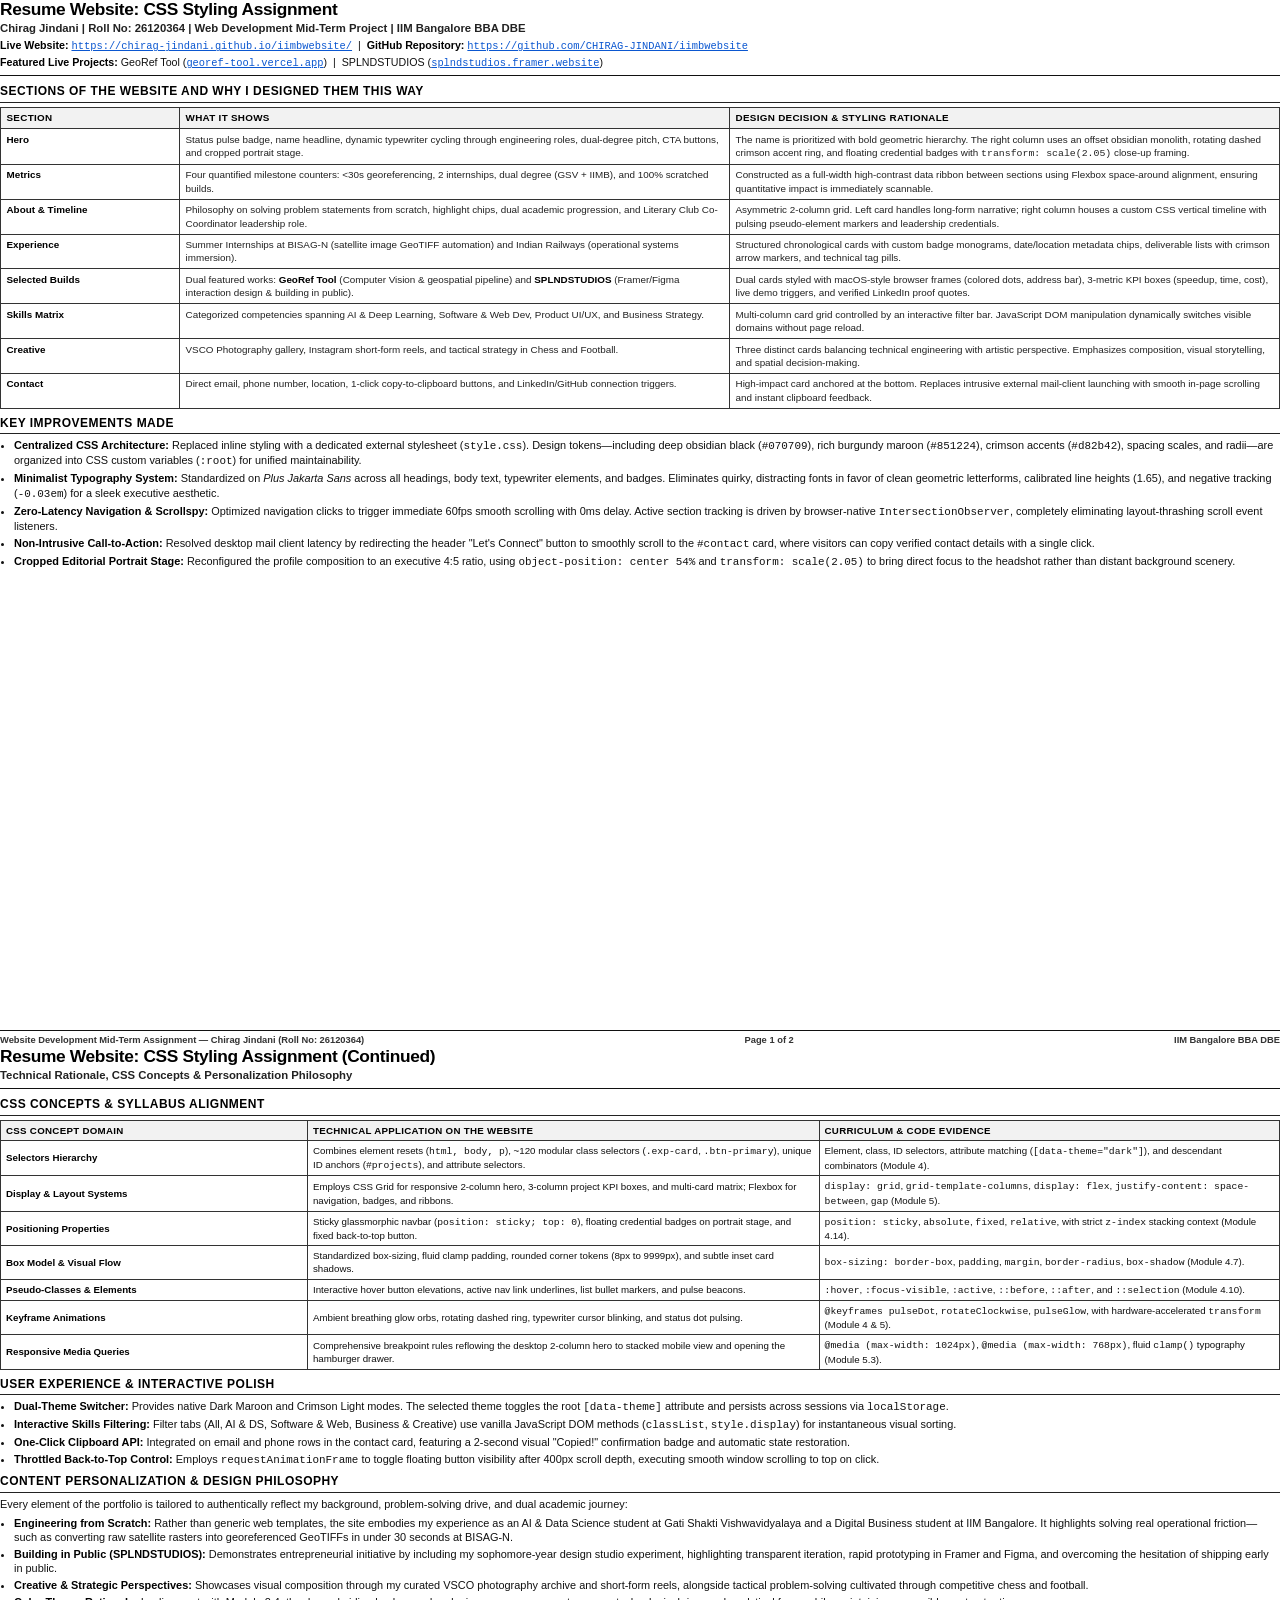
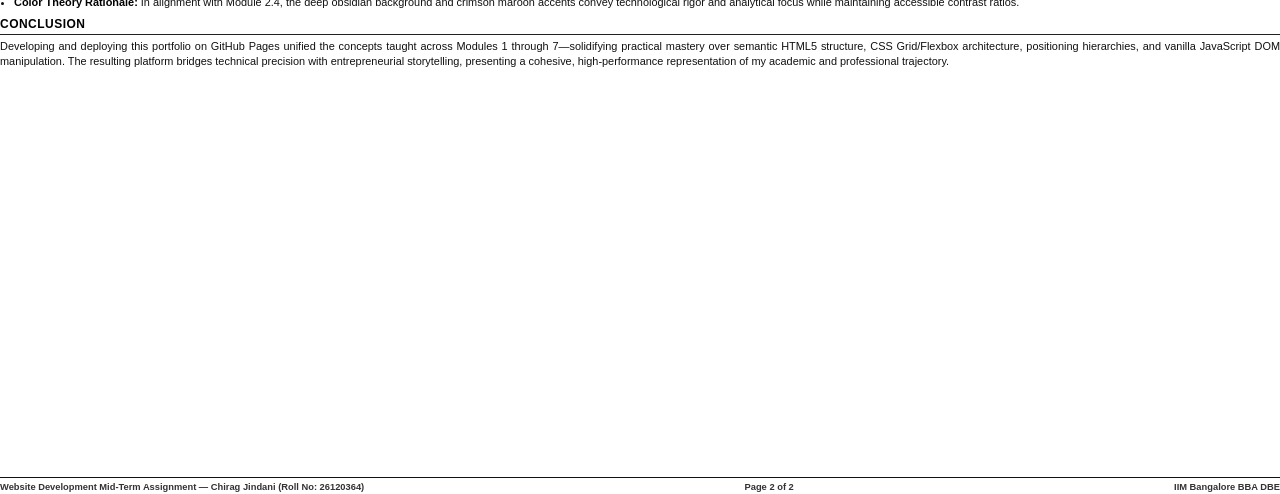
==== commit ad857321: "Refine PDF report structure inspired by top peer benchmarks" ====
--- a/submission_report.html
+++ b/submission_report.html
@@ -2,7 +2,7 @@
 <html lang="en">
 <head>
   <meta charset="UTF-8">
-  <title>Chirag Jindani Web Development Midterm Project</title>
+  <title>Resume Website: CSS Styling Assignment - Chirag Jindani (26120364)</title>
   <style>
     @page {
       size: A4;
@@ -14,10 +14,10 @@
       padding: 0;
     }
     body {
-      font-family: 'Helvetica Neue', Helvetica, Arial, sans-serif;
-      font-size: 8.5pt;
-      line-height: 1.4;
-      color: #000000;
+      font-family: -apple-system, BlinkMacSystemFont, 'Segoe UI', Roboto, 'Helvetica Neue', Arial, sans-serif;
+      font-size: 8.2pt;
+      line-height: 1.36;
+      color: #111111;
       background: #ffffff;
       -webkit-font-smoothing: antialiased;
     }
@@ -37,145 +37,143 @@
     .content-wrap {
       flex: 1;
     }
-    
-    /* Header Bar */
-    .header-bar {
-      border-bottom: 2px solid #000000;
-      padding-bottom: 7px;
-      margin-bottom: 10px;
+
+    /* Header Top Block */
+    .top-header {
+      border-bottom: 1.5px solid #111111;
+      padding-bottom: 5px;
+      margin-bottom: 7px;
+    }
+    .doc-title {
+      font-size: 13pt;
+      font-weight: 800;
+      color: #000000;
+      letter-spacing: -0.02em;
+      line-height: 1.15;
+    }
+    .doc-sub {
+      font-size: 8.5pt;
+      font-weight: 600;
+      color: #222222;
+      margin-top: 1px;
+    }
+    .link-row {
+      font-size: 8pt;
+      margin-top: 2px;
+      line-height: 1.35;
+      color: #111111;
+    }
+    .link-row strong {
+      font-weight: 700;
+      color: #000000;
+    }
+    .link-url {
+      color: #0b57d0;
+      text-decoration: underline;
+      font-family: 'Courier New', Courier, monospace;
+      font-size: 7.8pt;
+    }
+
+    h2 {
+      font-size: 9pt;
+      font-weight: 800;
+      color: #000000;
+      text-transform: uppercase;
+      letter-spacing: 0.04em;
+      border-bottom: 1px solid #222222;
+      padding-bottom: 2px;
+      margin-top: 6px;
+      margin-bottom: 4px;
+    }
+    p {
+      margin-bottom: 4px;
+      text-align: justify;
+      color: #111111;
+    }
+    ul {
+      margin-left: 14px;
+      margin-bottom: 4px;
+    }
+    li {
+      margin-bottom: 2.5px;
+      color: #111111;
+      line-height: 1.32;
+    }
+    strong {
+      font-weight: 700;
+      color: #000000;
+    }
+
+    /* Structured Section Table */
+    .section-table {
+      width: 100%;
+      border-collapse: collapse;
+      font-size: 7.4pt;
+      margin-top: 4px;
+      margin-bottom: 6px;
+      border: 1px solid #111111;
+    }
+    .section-table th, .section-table td {
+      border: 1px solid #333333;
+      padding: 3.5px 5.5px;
+      vertical-align: top;
+      text-align: left;
+    }
+    .section-table th {
+      background-color: #f2f2f2;
+      color: #000000;
+      font-weight: 800;
+      text-transform: uppercase;
+      letter-spacing: 0.03em;
+    }
+    .section-table td.sec-name {
+      font-weight: 800;
+      color: #000000;
+      white-space: nowrap;
+      width: 14%;
+    }
+    .section-table td.sec-shows {
+      width: 43%;
+      color: #222222;
+    }
+    .section-table td.sec-decision {
+      width: 43%;
+      color: #222222;
+    }
+
+    /* Technical Summary Table */
+    .tech-table {
+      width: 100%;
+      border-collapse: collapse;
+      font-size: 7.3pt;
+      margin-top: 3px;
+      margin-bottom: 5px;
+      border: 1px solid #111111;
+    }
+    .tech-table th, .tech-table td {
+      border: 1px solid #333333;
+      padding: 3px 5px;
+      vertical-align: middle;
+      text-align: left;
+    }
+    .tech-table th {
+      background-color: #f2f2f2;
+      color: #000000;
+      font-weight: 800;
+      text-transform: uppercase;
+      letter-spacing: 0.03em;
+    }
+
+    /* Footer */
+    .footer-doc {
+      border-top: 1px solid #111111;
+      padding-top: 3px;
+      font-size: 7pt;
+      font-weight: 600;
+      color: #333333;
       display: flex;
       justify-content: space-between;
-      align-items: flex-end;
-    }
-    .title-group h1 {
-      font-size: 14.5pt;
-      color: #000000;
-      font-weight: 800;
-      letter-spacing: -0.02em;
-      line-height: 1.15;
-    }
-    .title-group p {
-      font-size: 8.8pt;
-      color: #000000;
-      font-weight: 700;
-      margin-top: 2px;
-      letter-spacing: -0.01em;
-    }
-    .meta-box {
-      text-align: right;
-      font-size: 8.5pt;
-      line-height: 1.35;
-      color: #000000;
-    }
-    .meta-box .roll-no {
-      font-size: 9.5pt;
-      font-weight: 800;
-    }
-    .meta-box .sub-label {
-      font-size: 8pt;
-      color: #333333;
-      font-weight: 500;
-    }
-    
-    /* Clean Monochrome Links Table */
-    .links-table {
-      width: 100%;
-      border-collapse: collapse;
-      margin-bottom: 10px;
-      border: 1.5px solid #000000;
-    }
-    .links-table td {
-      padding: 6px 10px;
-      border: 1px solid #333333;
-      vertical-align: middle;
-    }
-    .link-title {
-      font-size: 7.5pt;
-      font-weight: 800;
-      text-transform: uppercase;
-      letter-spacing: 0.05em;
-      color: #000000;
-      display: block;
-      margin-bottom: 1px;
-    }
-    .link-href {
-      font-size: 8pt;
-      font-family: 'Courier New', Courier, monospace;
-      font-weight: 600;
-      color: #000000;
-      text-decoration: underline;
-      word-break: break-all;
-    }
-
-    h2 {
-      font-size: 9.6pt;
-      color: #000000;
-      margin-top: 8px;
-      margin-bottom: 4px;
-      border-bottom: 1px solid #000000;
-      padding-bottom: 2px;
-      text-transform: uppercase;
-      letter-spacing: 0.03em;
-      font-weight: 800;
-    }
-    p {
-      margin-bottom: 5px;
-      text-align: justify;
-      color: #111111;
-    }
-    ul {
-      margin-left: 15px;
-      margin-bottom: 6px;
-    }
-    li {
-      margin-bottom: 3.5px;
-      color: #111111;
-      line-height: 1.38;
-    }
-    strong {
-      color: #000000;
-      font-weight: 700;
-    }
-
-    /* Monochrome Tables */
-    .table-container {
-      width: 100%;
-      margin: 6px 0 8px 0;
-    }
-    table.data-table {
-      width: 100%;
-      border-collapse: collapse;
-      font-size: 7.8pt;
-      border: 1.5px solid #000000;
-    }
-    table.data-table th, table.data-table td {
-      border: 1px solid #444444;
-      padding: 4px 6px;
-      text-align: left;
-      vertical-align: middle;
-    }
-    table.data-table th {
-      background-color: #f0f0f0;
-      color: #000000;
-      font-weight: 800;
-      font-size: 7.5pt;
-      text-transform: uppercase;
-      letter-spacing: 0.03em;
-    }
-    table.data-table tr:nth-child(even) td {
-      background-color: #fafafa;
-    }
-
-    /* Footer */
-    .footer-doc {
-      border-top: 1px solid #000000;
-      padding-top: 4px;
-      font-size: 7.2pt;
-      font-weight: 600;
-      color: #222222;
-      display: flex;
-      justify-content: space-between;
-      margin-top: 6px;
+      margin-top: 4px;
     }
   </style>
 </head>
@@ -184,208 +182,177 @@
   <!-- ================= PAGE 1 ================= -->
   <div class="page">
     <div class="content-wrap">
-      <div class="header-bar">
-        <div class="title-group">
-          <h1>Chirag Jindani Web Development Midterm Project</h1>
-          <p>IIM Bangalore · BBA DBE Digital Business and Entrepreneurship</p>
+      <div class="top-header">
+        <div class="doc-title">Resume Website: CSS Styling Assignment</div>
+        <div class="doc-sub">Chirag Jindani | Roll No: 26120364 | Web Development Mid-Term Project | IIM Bangalore BBA DBE</div>
+        <div class="link-row">
+          <strong>Live Website:</strong> <a href="https://chirag-jindani.github.io/iimbwebsite/" class="link-url">https://chirag-jindani.github.io/iimbwebsite/</a> &nbsp;|&nbsp; 
+          <strong>GitHub Repository:</strong> <a href="https://github.com/CHIRAG-JINDANI/iimbwebsite" class="link-url">https://github.com/CHIRAG-JINDANI/iimbwebsite</a>
         </div>
-        <div class="meta-box">
-          <div class="roll-no">Roll Number: 26120364</div>
-          <div class="sub-label">Website Development Midterm Assignment</div>
+        <div class="link-row">
+          <strong>Featured Live Projects:</strong> GeoRef Tool (<a href="https://georef-tool.vercel.app" class="link-url">georef-tool.vercel.app</a>) &nbsp;|&nbsp; SPLNDSTUDIOS (<a href="https://splndstudios.framer.website" class="link-url">splndstudios.framer.website</a>)
         </div>
       </div>
 
-      <!-- Clean Monochrome Links Table -->
-      <table class="links-table">
-        <tr>
-          <td style="width: 35%;">
-            <span class="link-title">1. Live Website (GitHub Pages)</span>
-            <span class="link-href">https://chirag-jindani.github.io/iimbwebsite/</span>
-          </td>
-          <td style="width: 35%;">
-            <span class="link-title">2. GitHub Source Code Repository</span>
-            <span class="link-href">https://github.com/CHIRAG-JINDANI/iimbwebsite</span>
-          </td>
-          <td style="width: 30%;">
-            <span class="link-title">3. Flagship Live Web Tool</span>
-            <span class="link-href">https://georef-tool.vercel.app</span>
-          </td>
-        </tr>
+      <h2>Sections of the Website and Why I Designed Them This Way</h2>
+      <table class="section-table">
+        <thead>
+          <tr>
+            <th>Section</th>
+            <th>What It Shows</th>
+            <th>Design Decision &amp; Styling Rationale</th>
+          </tr>
+        </thead>
+        <tbody>
+          <tr>
+            <td class="sec-name">Hero</td>
+            <td class="sec-shows">Status pulse badge, name headline, dynamic typewriter cycling through engineering roles, dual-degree pitch, CTA buttons, and cropped portrait stage.</td>
+            <td class="sec-decision">The name is prioritized with bold geometric hierarchy. The right column uses an offset obsidian monolith, rotating dashed crimson accent ring, and floating credential badges with <code>transform: scale(2.05)</code> close-up framing.</td>
+          </tr>
+          <tr>
+            <td class="sec-name">Metrics</td>
+            <td class="sec-shows">Four quantified milestone counters: &lt;30s georeferencing, 2 internships, dual degree (GSV + IIMB), and 100% scratched builds.</td>
+            <td class="sec-decision">Constructed as a full-width high-contrast data ribbon between sections using Flexbox space-around alignment, ensuring quantitative impact is immediately scannable.</td>
+          </tr>
+          <tr>
+            <td class="sec-name">About &amp; Timeline</td>
+            <td class="sec-shows">Philosophy on solving problem statements from scratch, highlight chips, dual academic progression, and Literary Club Co-Coordinator leadership role.</td>
+            <td class="sec-decision">Asymmetric 2-column grid. Left card handles long-form narrative; right column houses a custom CSS vertical timeline with pulsing pseudo-element markers and leadership credentials.</td>
+          </tr>
+          <tr>
+            <td class="sec-name">Experience</td>
+            <td class="sec-shows">Summer Internships at BISAG-N (satellite image GeoTIFF automation) and Indian Railways (operational systems immersion).</td>
+            <td class="sec-decision">Structured chronological cards with custom badge monograms, date/location metadata chips, deliverable lists with crimson arrow markers, and technical tag pills.</td>
+          </tr>
+          <tr>
+            <td class="sec-name">Selected Builds</td>
+            <td class="sec-shows">Dual featured works: <strong>GeoRef Tool</strong> (Computer Vision &amp; geospatial pipeline) and <strong>SPLNDSTUDIOS</strong> (Framer/Figma interaction design &amp; building in public).</td>
+            <td class="sec-decision">Dual cards styled with macOS-style browser frames (colored dots, address bar), 3-metric KPI boxes (speedup, time, cost), live demo triggers, and verified LinkedIn proof quotes.</td>
+          </tr>
+          <tr>
+            <td class="sec-name">Skills Matrix</td>
+            <td class="sec-shows">Categorized competencies spanning AI &amp; Deep Learning, Software &amp; Web Dev, Product UI/UX, and Business Strategy.</td>
+            <td class="sec-decision">Multi-column card grid controlled by an interactive filter bar. JavaScript DOM manipulation dynamically switches visible domains without page reload.</td>
+          </tr>
+          <tr>
+            <td class="sec-name">Creative</td>
+            <td class="sec-shows">VSCO Photography gallery, Instagram short-form reels, and tactical strategy in Chess and Football.</td>
+            <td class="sec-decision">Three distinct cards balancing technical engineering with artistic perspective. Emphasizes composition, visual storytelling, and spatial decision-making.</td>
+          </tr>
+          <tr>
+            <td class="sec-name">Contact</td>
+            <td class="sec-shows">Direct email, phone number, location, 1-click copy-to-clipboard buttons, and LinkedIn/GitHub connection triggers.</td>
+            <td class="sec-decision">High-impact card anchored at the bottom. Replaces intrusive external mail-client launching with smooth in-page scrolling and instant clipboard feedback.</td>
+          </tr>
+        </tbody>
       </table>
 
-      <h2>1. Project Overview &amp; Executive Summary</h2>
-      <p>
-        This project transforms the personal resume website built during the HTML module into an enhanced, professionally designed, 
-        and fully responsive digital platform. Representing my dual academic background—<strong>B.Tech in Artificial Intelligence 
-        &amp; Data Science at Gati Shakti Vishwavidyalaya</strong> and <strong>BBA in Digital Business &amp; Entrepreneurship at 
-        IIM Bangalore</strong>—the website is engineered to pitch my capabilities for demanding <strong>AI, Computer Vision, and Software 
-        Internship roles</strong>. It integrates real technical deliverables from national internships at <strong>BISAG-N</strong> and 
-        <strong>Indian Railways</strong> alongside deployed projects and creative public builds.
-      </p>
-
-      <h2>2. Summary of Technical Improvements &amp; CSS Concepts Applied</h2>
+      <h2>Key Improvements Made</h2>
+      <ul>
+        <li><strong>Centralized CSS Architecture:</strong> Replaced inline styling with a dedicated external stylesheet (<code>style.css</code>). Design tokens—including deep obsidian black (<code>#070709</code>), rich burgundy maroon (<code>#851224</code>), crimson accents (<code>#d82b42</code>), spacing scales, and radii—are organized into CSS custom variables (<code>:root</code>) for unified maintainability.</li>
+        <li><strong>Minimalist Typography System:</strong> Standardized on <em>Plus Jakarta Sans</em> across all headings, body text, typewriter elements, and badges. Eliminates quirky, distracting fonts in favor of clean geometric letterforms, calibrated line heights (1.65), and negative tracking (<code>-0.03em</code>) for a sleek executive aesthetic.</li>
+        <li><strong>Zero-Latency Navigation &amp; Scrollspy:</strong> Optimized navigation clicks to trigger immediate 60fps smooth scrolling with 0ms delay. Active section tracking is driven by browser-native <code>IntersectionObserver</code>, completely eliminating layout-thrashing scroll event listeners.</li>
+        <li><strong>Non-Intrusive Call-to-Action:</strong> Resolved desktop mail client latency by redirecting the header "Let's Connect" button to smoothly scroll to the <code>#contact</code> card, where visitors can copy verified contact details with a single click.</li>
+        <li><strong>Cropped Editorial Portrait Stage:</strong> Reconfigured the profile composition to an executive 4:5 ratio, using <code>object-position: center 54%</code> and <code>transform: scale(2.05)</code> to bring direct focus to the headshot rather than distant background scenery.</li>
+      </ul>
+    </div>
+
+    <div class="footer-doc">
+      <span>Website Development Mid-Term Assignment — Chirag Jindani (Roll No: 26120364)</span>
+      <span>Page 1 of 2</span>
+      <span>IIM Bangalore BBA DBE</span>
+    </div>
+  </div>
+
+  <!-- ================= PAGE 2 ================= -->
+  <div class="page">
+    <div class="content-wrap">
+      <div class="top-header">
+        <div class="doc-title">Resume Website: CSS Styling Assignment (Continued)</div>
+        <div class="doc-sub">Technical Rationale, CSS Concepts &amp; Personalization Philosophy</div>
+      </div>
+
+      <h2>CSS Concepts &amp; Syllabus Alignment</h2>
       <div class="table-container">
-        <table class="data-table">
+        <table class="tech-table">
           <thead>
             <tr>
-              <th style="width: 22%;">Technical Domain</th>
-              <th style="width: 40%;">Improvement Implemented</th>
-              <th style="width: 38%;">Curriculum &amp; CSS Concepts</th>
+              <th style="width: 24%;">CSS Concept Domain</th>
+              <th style="width: 40%;">Technical Application on the Website</th>
+              <th style="width: 36%;">Curriculum &amp; Code Evidence</th>
             </tr>
           </thead>
           <tbody>
             <tr>
-              <td><strong>Layout Architecture</strong></td>
-              <td>Constructed responsive multi-column card grids, flexible toolbars, and symmetric content containers.</td>
-              <td><code>display: grid</code>, <code>grid-template-columns</code>, <code>display: flex</code>, <code>gap</code>, alignment rules.</td>
-            </tr>
-            <tr>
-              <td><strong>Positioning &amp; Flow</strong></td>
-              <td>Sticky glassmorphism header, floating credential badges on portrait stage, and fixed back-to-top button.</td>
-              <td><code>position: sticky</code>, <code>fixed</code>, <code>absolute</code>, <code>z-index</code> stacking context.</td>
-            </tr>
-            <tr>
-              <td><strong>Color &amp; Visual Identity</strong></td>
-              <td>Curated Obsidian Black base with Rich Burgundy/Maroon and vibrant Crimson accents.</td>
-              <td>Color theory, contrast accessibility, CSS custom properties (<code>:root</code> variables), light/dark theming.</td>
-            </tr>
-            <tr>
-              <td><strong>Typography &amp; Hierarchy</strong></td>
-              <td>Refined minimalist modern typography using <em>Plus Jakarta Sans</em> across headlines, body, and UI badges.</td>
-              <td>Google Fonts integration, font-weight hierarchy, letter-spacing, line-height calibration.</td>
-            </tr>
-            <tr>
-              <td><strong>Micro-Interactions</strong></td>
-              <td>Added smooth hover elevations, rotating dashed accent rings, pulsing status indicators, and subtle glowing orbs.</td>
-              <td>CSS Keyframe animations (<code>@keyframes</code>), <code>transform</code>, <code>transition</code>, and pseudo-elements.</td>
-            </tr>
-            <tr>
-              <td><strong>JavaScript DOM</strong></td>
-              <td>Theme switcher with <code>localStorage</code>, dynamic typewriter effect, skills category filtering, copy-to-clipboard.</td>
-              <td>DOM manipulation, <code>addEventListener</code>, <code>classList</code>, Clipboard API.</td>
-            </tr>
-            <tr>
-              <td><strong>Mobile Responsiveness</strong></td>
-              <td>Engineered collapsible mobile navigation drawer with hamburger toggle and flexible breakpoint reflow.</td>
-              <td>CSS Media Queries (<code>max-width: 1024px</code>, <code>768px</code>), fluid typography with <code>clamp()</code>.</td>
+              <td><strong>Selectors Hierarchy</strong></td>
+              <td>Combines element resets (<code>html, body, p</code>), ~120 modular class selectors (<code>.exp-card</code>, <code>.btn-primary</code>), unique ID anchors (<code>#projects</code>), and attribute selectors.</td>
+              <td>Element, class, ID selectors, attribute matching (<code>[data-theme="dark"]</code>), and descendant combinators (Module 4).</td>
+            </tr>
+            <tr>
+              <td><strong>Display &amp; Layout Systems</strong></td>
+              <td>Employs CSS Grid for responsive 2-column hero, 3-column project KPI boxes, and multi-card matrix; Flexbox for navigation, badges, and ribbons.</td>
+              <td><code>display: grid</code>, <code>grid-template-columns</code>, <code>display: flex</code>, <code>justify-content: space-between</code>, <code>gap</code> (Module 5).</td>
+            </tr>
+            <tr>
+              <td><strong>Positioning Properties</strong></td>
+              <td>Sticky glassmorphic navbar (<code>position: sticky; top: 0</code>), floating credential badges on portrait stage, and fixed back-to-top button.</td>
+              <td><code>position: sticky</code>, <code>absolute</code>, <code>fixed</code>, <code>relative</code>, with strict <code>z-index</code> stacking context (Module 4.14).</td>
+            </tr>
+            <tr>
+              <td><strong>Box Model &amp; Visual Flow</strong></td>
+              <td>Standardized box-sizing, fluid clamp padding, rounded corner tokens (8px to 9999px), and subtle inset card shadows.</td>
+              <td><code>box-sizing: border-box</code>, <code>padding</code>, <code>margin</code>, <code>border-radius</code>, <code>box-shadow</code> (Module 4.7).</td>
+            </tr>
+            <tr>
+              <td><strong>Pseudo-Classes &amp; Elements</strong></td>
+              <td>Interactive hover button elevations, active nav link underlines, list bullet markers, and pulse beacons.</td>
+              <td><code>:hover</code>, <code>:focus-visible</code>, <code>:active</code>, <code>::before</code>, <code>::after</code>, and <code>::selection</code> (Module 4.10).</td>
+            </tr>
+            <tr>
+              <td><strong>Keyframe Animations</strong></td>
+              <td>Ambient breathing glow orbs, rotating dashed ring, typewriter cursor blinking, and status dot pulsing.</td>
+              <td><code>@keyframes pulseDot</code>, <code>rotateClockwise</code>, <code>pulseGlow</code>, with hardware-accelerated <code>transform</code> (Module 4 &amp; 5).</td>
+            </tr>
+            <tr>
+              <td><strong>Responsive Media Queries</strong></td>
+              <td>Comprehensive breakpoint rules reflowing the desktop 2-column hero to stacked mobile view and opening the hamburger drawer.</td>
+              <td><code>@media (max-width: 1024px)</code>, <code>@media (max-width: 768px)</code>, fluid <code>clamp()</code> typography (Module 5.3).</td>
             </tr>
           </tbody>
         </table>
       </div>
 
-      <h2>3. Section-by-Section Architecture &amp; Rationale (Part 1)</h2>
+      <h2>User Experience &amp; Interactive Polish</h2>
       <ul>
-        <li>
-          <strong>Navigation Bar (Header):</strong> Built with CSS Flexbox with <code>position: sticky; top: 0</code> and a modern glassmorphic backdrop filter. Houses a minimal text mark (<code>chirag jindani.</code>), navigation anchors with instant smooth-scroll transitions, a dark/light theme switch, and an in-page "Let's Connect" button.
-        </li>
-        <li>
-          <strong>Hero Section &amp; Portrait Stage:</strong> Introduces my background with an active status pulse badge ("Open to AI &amp; Data Science Internships") and a custom JavaScript typewriter effect cycling through engineering roles. On the right, a zoomed-in, cropped portrait composition features an offset obsidian monolith, a rotating dashed crimson accent ring, and floating credential badges highlighting my degrees at GSV and IIM Bangalore.
-        </li>
-        <li>
-          <strong>Quick Metrics Ribbon:</strong> A high-contrast metrics strip quantifying key milestones (e.g., <em>&lt;30s</em> Satellite Georeferencing speed, <em>2</em> Industry Internships, <em>Dual Degree</em>, <em>100%</em> Scratched Solutions delivered).
-        </li>
-        <li>
-          <strong>About &amp; Academic Timeline:</strong> Combines a narrative essay on solving operational problems from scratch with a custom CSS vertical timeline showcasing my academic progression at Gati Shakti Vishwavidyalaya and IIM Bangalore, alongside my leadership role as Co-Coordinator of the GSV Literary Club.
-        </li>
+        <li><strong>Dual-Theme Switcher:</strong> Provides native Dark Maroon and Crimson Light modes. The selected theme toggles the root <code>[data-theme]</code> attribute and persists across sessions via <code>localStorage</code>.</li>
+        <li><strong>Interactive Skills Filtering:</strong> Filter tabs (All, AI &amp; DS, Software &amp; Web, Business &amp; Creative) use vanilla JavaScript DOM methods (<code>classList</code>, <code>style.display</code>) for instantaneous visual sorting.</li>
+        <li><strong>One-Click Clipboard API:</strong> Integrated on email and phone rows in the contact card, featuring a 2-second visual "Copied!" confirmation badge and automatic state restoration.</li>
+        <li><strong>Throttled Back-to-Top Control:</strong> Employs <code>requestAnimationFrame</code> to toggle floating button visibility after 400px scroll depth, executing smooth window scrolling to top on click.</li>
       </ul>
+
+      <h2>Content Personalization &amp; Design Philosophy</h2>
+      <p>
+        Every element of the portfolio is tailored to authentically reflect my background, problem-solving drive, and dual academic journey:
+      </p>
+      <ul>
+        <li><strong>Engineering from Scratch:</strong> Rather than generic web templates, the site embodies my experience as an AI &amp; Data Science student at Gati Shakti Vishwavidyalaya and a Digital Business student at IIM Bangalore. It highlights solving real operational friction—such as converting raw satellite rasters into georeferenced GeoTIFFs in under 30 seconds at BISAG-N.</li>
+        <li><strong>Building in Public (SPLNDSTUDIOS):</strong> Demonstrates entrepreneurial initiative by including my sophomore-year design studio experiment, highlighting transparent iteration, rapid prototyping in Framer and Figma, and overcoming the hesitation of shipping early in public.</li>
+        <li><strong>Creative &amp; Strategic Perspectives:</strong> Showcases visual composition through my curated VSCO photography archive and short-form reels, alongside tactical problem-solving cultivated through competitive chess and football.</li>
+        <li><strong>Color Theory Rationale:</strong> In alignment with Module 2.4, the deep obsidian background and crimson maroon accents convey technological rigor and analytical focus while maintaining accessible contrast ratios.</li>
+      </ul>
+
+      <h2>Conclusion</h2>
+      <p>
+        Developing and deploying this portfolio on GitHub Pages unified the concepts taught across Modules 1 through 7—solidifying practical mastery over semantic HTML5 structure, CSS Grid/Flexbox architecture, positioning hierarchies, and vanilla JavaScript DOM manipulation. The resulting platform bridges technical precision with entrepreneurial storytelling, presenting a cohesive, high-performance representation of my academic and professional trajectory.
+      </p>
     </div>
 
     <div class="footer-doc">
-      <span>Chirag Jindani · Roll Number: 26120364</span>
-      <span>Page 1 of 2</span>
-      <span>IIM Bangalore · Web Development Midterm Project</span>
+      <span>Website Development Mid-Term Assignment — Chirag Jindani (Roll No: 26120364)</span>
+      <span>Page 2 of 2</span>
+      <span>IIM Bangalore BBA DBE</span>
     </div>
   </div>
 
-  <!-- ================= PAGE 2 ================= -->
-  <div class="page">
-    <div class="content-wrap">
-      <div class="header-bar">
-        <div class="title-group">
-          <h1>Chirag Jindani Web Development Midterm Project</h1>
-          <p>Design Decisions, Technical Rationale &amp; Deployment Verification</p>
-        </div>
-        <div class="meta-box">
-          <div class="roll-no">Roll Number: 26120364</div>
-          <div class="sub-label">Page 2 of 2</div>
-        </div>
-      </div>
-
-      <h2>3. Section-by-Section Architecture &amp; Rationale (Part 2)</h2>
-      <ul>
-        <li>
-          <strong>Industry Internships (Track Record):</strong> Highlights my 3-month Computer Vision internship at <strong>BISAG-N</strong> (automating satellite GeoTIFF generation in under 30 seconds) and my technical immersion at <strong>Indian Railways</strong>. Cards incorporate custom company badge monograms, deliverable lists with crimson arrow pseudo-elements, and technology pills.
-        </li>
-        <li>
-          <strong>Selected Builds (GeoRef Tool &amp; SPLNDSTUDIOS):</strong> Features custom macOS-style browser preview frames and live metrics for both <code>georef-tool.vercel.app</code> (&lt;30s satellite georeferencing) and <code>splndstudios.framer.website</code> (exploratory design studio experiment &amp; building in public). Incorporates LinkedIn community proof and interactive live launch action triggers.
-        </li>
-        <li>
-          <strong>Skills Matrix with Interactive Filtering:</strong> Categorizes technical competencies across 4 distinct domains: <em>AI &amp; Deep Learning</em>, <em>Languages &amp; Web Dev</em>, <em>Product &amp; UI Design</em>, and <em>Strategy &amp; Communication</em>. Powered by vanilla JavaScript DOM filtering to switch views instantly without page reload.
-        </li>
-        <li>
-          <strong>Creative &amp; Visual Storytelling:</strong> Showcases my multi-faceted creative pursuits, including my curated <strong>VSCO Photography gallery</strong> (street, nature, and architectural compositions), my short-form video reels on Instagram, and tactical strategic skills in <strong>Chess</strong> and <strong>Football</strong>.
-        </li>
-        <li>
-          <strong>Contact &amp; Connect Card:</strong> High-impact call-to-action block featuring 1-click "Copy to Clipboard" buttons with instant feedback for email (<code>chiragjindani2006@gmail.com</code>) and phone (<code>+91 77374 32006</code>), paired with direct LinkedIn and GitHub connection triggers without intrusive external mail clients.
-        </li>
-      </ul>
-
-      <h2>4. Design Decisions &amp; Visual Philosophy</h2>
-      <p>
-        <strong>A. Color Theory &amp; Mood (Dark Maroon &amp; Black):</strong> Grounded in Module 2.4 (Color Theory), the website adopts an obsidian black background (<code>#070709</code>) paired with rich Burgundy Maroon (<code>#851224</code>) and vibrant Crimson highlights (<code>#d82b42</code>). This palette delivers high contrast readability, projects technical sophistication, and embodies intense focus suitable for AI and data science roles.
-      </p>
-      <p>
-        <strong>B. Minimalist Typography:</strong> Built using <em>Plus Jakarta Sans</em> for a unified, modern, and uncluttered reading experience. All quirky display fonts and monospace typewriter distractions were removed in favor of clean geometric weights, subtle letter-spacing, and calibrated line heights.
-      </p>
-      <p>
-        <strong>C. Responsive Media Queries:</strong> Built with a mobile-first philosophy using CSS Flexbox and Grid. Key breakpoints at <code>1024px</code> (desktop to tablet) and <code>768px</code> (tablet to mobile) handle dynamic reflowing of the hero grid, sidebar cards, and navigation drawer seamlessly.
-      </p>
-
-      <h2>5. GitHub Repository Structure &amp; Hosting Verification</h2>
-      <div class="table-container">
-        <table class="data-table">
-          <thead>
-            <tr>
-              <th style="width: 25%;">File / Folder</th>
-              <th style="width: 75%;">Purpose and Contents</th>
-            </tr>
-          </thead>
-          <tbody>
-            <tr>
-              <td><code>index.html</code></td>
-              <td>Semantic HTML5 document featuring ARIA landmarks (<code>header</code>, <code>nav</code>, <code>main</code>, <code>section</code>, <code>article</code>, <code>footer</code>).</td>
-            </tr>
-            <tr>
-              <td><code>style.css</code></td>
-              <td>Comprehensive CSS3 stylesheet utilizing CSS Variables, Flexbox, Grid, Keyframes, and Media Queries.</td>
-            </tr>
-            <tr>
-              <td><code>script.js</code></td>
-              <td>Clean Vanilla JavaScript DOM manipulation (theme switch, typewriter, skills filter, clipboard copy, zero-lag scrollspy).</td>
-            </tr>
-            <tr>
-              <td><code>images/</code></td>
-              <td>Optimized photographic assets: zoomed portrait compositions and proof captures.</td>
-            </tr>
-            <tr>
-              <td><code>26120364_WD_MTProject.pdf</code></td>
-              <td>Official 2-page project documentation formatted to exact mid-term submission specifications.</td>
-            </tr>
-          </tbody>
-        </table>
-      </div>
-
-      <p style="margin-top: 8px; font-size: 8pt; color: #111;">
-        <strong>Hosting Instructions:</strong> The codebase is self-contained with no external build steps. Pushing this repository to GitHub and activating GitHub Pages under <em>Settings &gt; Pages &gt; Branch: main / root</em> deploys the live website at <code>https://chirag-jindani.github.io/iimbwebsite/</code>.
-      </p>
-    </div>
-
-    <div class="footer-doc">
-      <span>Chirag Jindani · Roll Number: 26120364</span>
-      <span>Page 2 of 2</span>
-      <span>IIM Bangalore · Web Development Midterm Project</span>
-    </div>
-  </div>
-
 </body>
 </html>
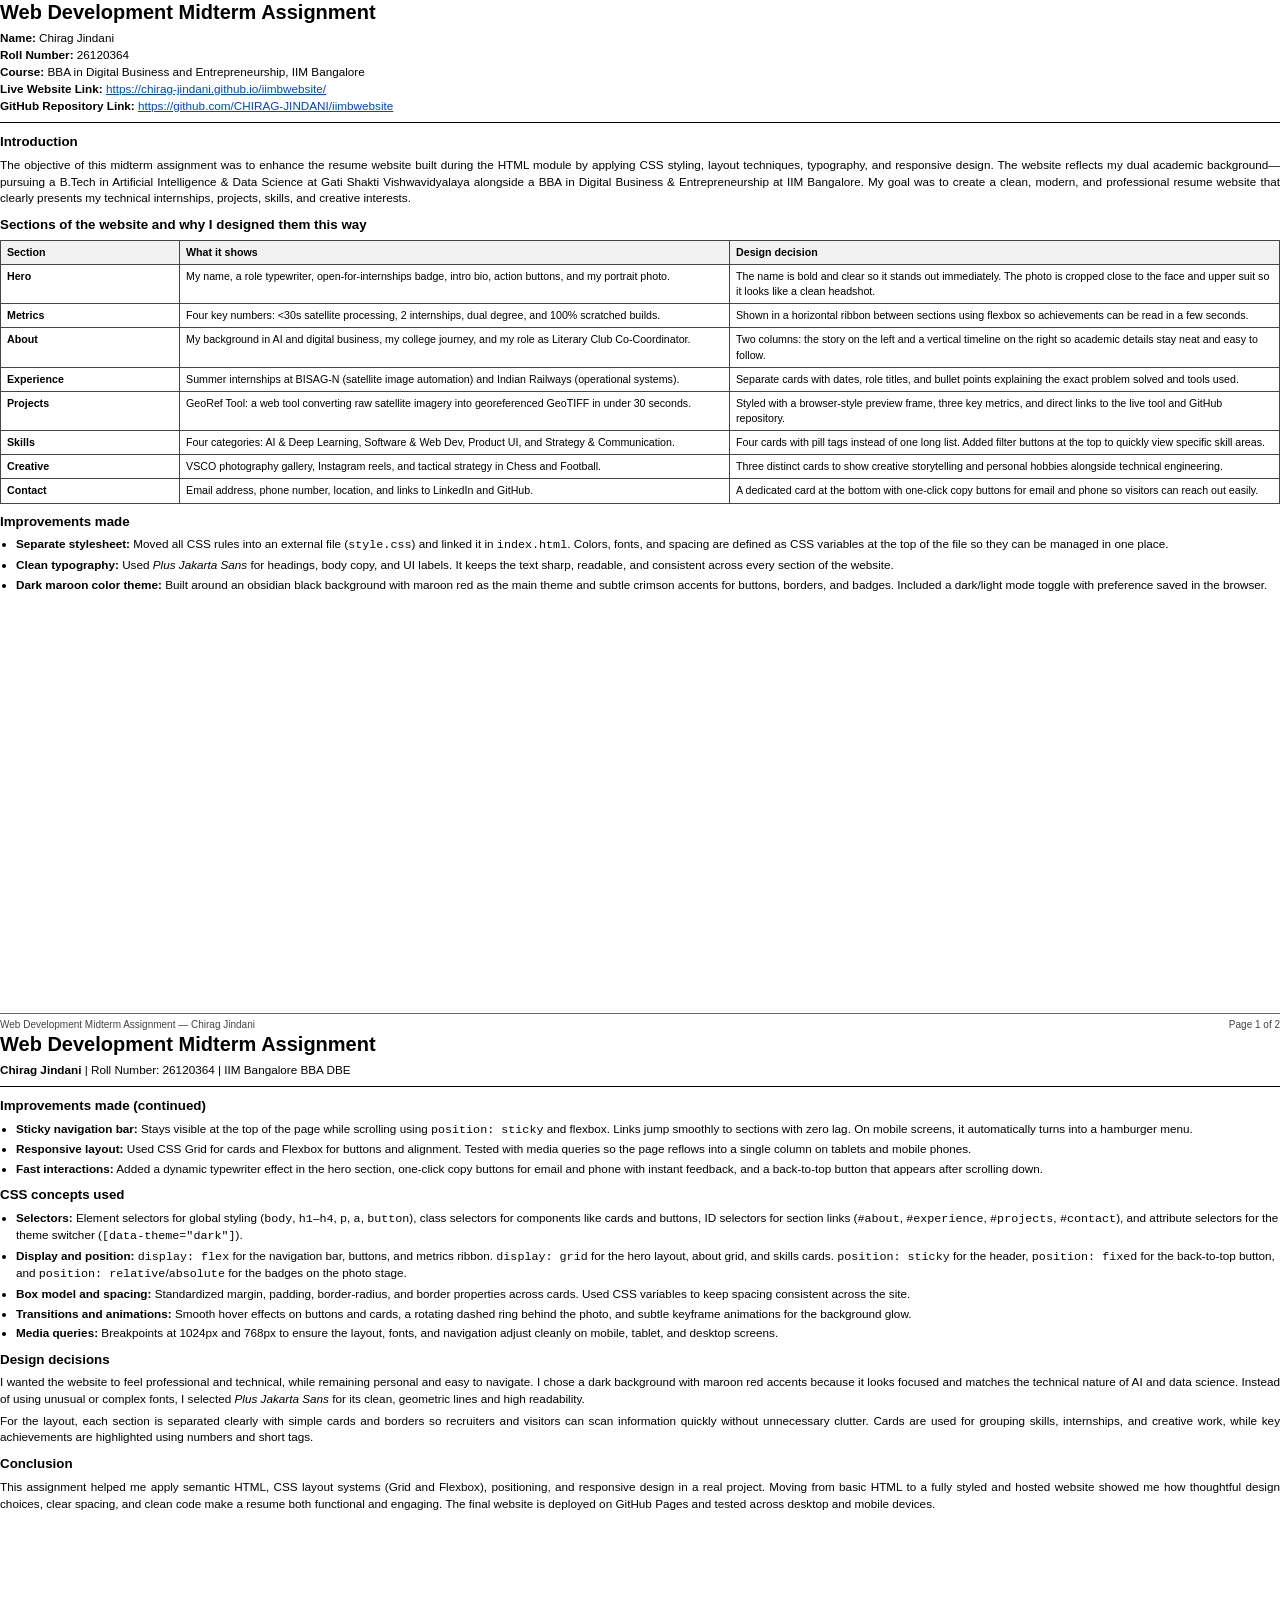
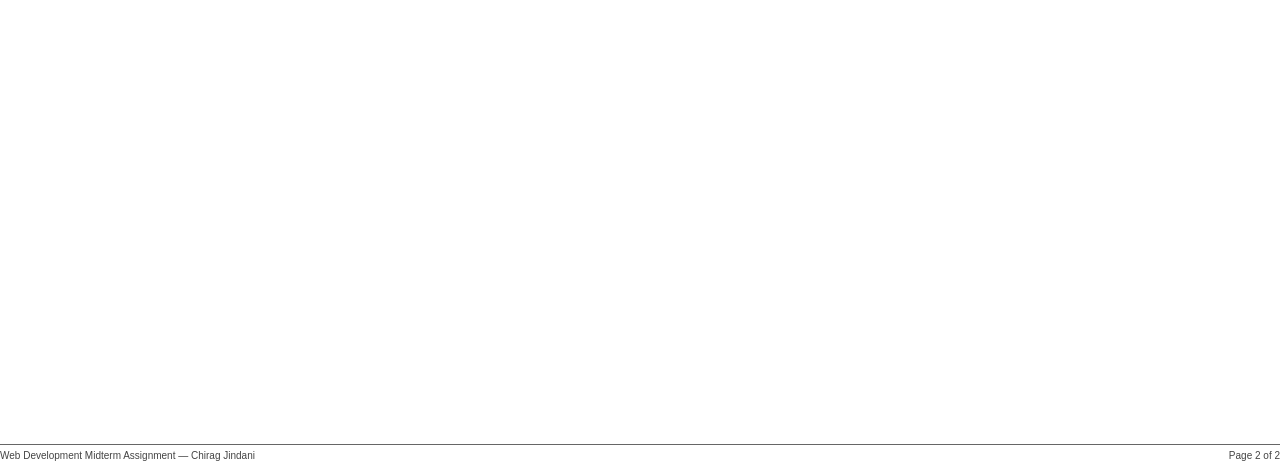
==== commit 179fd486: "Update submission report to simple, natural format matching student benchmark" ====
--- a/submission_report.html
+++ b/submission_report.html
@@ -2,11 +2,11 @@
 <html lang="en">
 <head>
   <meta charset="UTF-8">
-  <title>Resume Website: CSS Styling Assignment - Chirag Jindani (26120364)</title>
+  <title>Web Development Midterm Assignment - Chirag Jindani (26120364)</title>
   <style>
     @page {
       size: A4;
-      margin: 10mm 12mm;
+      margin: 12mm 15mm;
     }
     * {
       box-sizing: border-box;
@@ -14,16 +14,16 @@
       padding: 0;
     }
     body {
-      font-family: -apple-system, BlinkMacSystemFont, 'Segoe UI', Roboto, 'Helvetica Neue', Arial, sans-serif;
-      font-size: 8.2pt;
-      line-height: 1.36;
-      color: #111111;
+      font-family: Arial, Helvetica, sans-serif;
+      font-size: 8.8pt;
+      line-height: 1.42;
+      color: #000000;
       background: #ffffff;
       -webkit-font-smoothing: antialiased;
     }
     .page {
-      height: 277mm;
-      max-height: 277mm;
+      height: 273mm;
+      max-height: 273mm;
       position: relative;
       overflow: hidden;
       display: flex;
@@ -38,139 +38,105 @@
       flex: 1;
     }
 
-    /* Header Top Block */
-    .top-header {
-      border-bottom: 1.5px solid #111111;
-      padding-bottom: 5px;
-      margin-bottom: 7px;
-    }
-    .doc-title {
-      font-size: 13pt;
-      font-weight: 800;
-      color: #000000;
-      letter-spacing: -0.02em;
-      line-height: 1.15;
-    }
-    .doc-sub {
-      font-size: 8.5pt;
-      font-weight: 600;
-      color: #222222;
-      margin-top: 1px;
-    }
-    .link-row {
-      font-size: 8pt;
-      margin-top: 2px;
-      line-height: 1.35;
-      color: #111111;
-    }
-    .link-row strong {
-      font-weight: 700;
-      color: #000000;
-    }
-    .link-url {
-      color: #0b57d0;
+    /* Top Header */
+    .header-block {
+      margin-bottom: 10px;
+    }
+    .main-title {
+      font-size: 15pt;
+      font-weight: 700;
+      color: #000000;
+      line-height: 1.2;
+      margin-bottom: 5px;
+    }
+    .info-list {
+      font-size: 8.8pt;
+      line-height: 1.45;
+      color: #000000;
+      margin-bottom: 8px;
+    }
+    .info-list strong {
+      font-weight: 700;
+      color: #000000;
+    }
+    .link-text {
+      color: #0044cc;
       text-decoration: underline;
-      font-family: 'Courier New', Courier, monospace;
-      font-size: 7.8pt;
+      font-family: Arial, Helvetica, sans-serif;
+      word-break: break-all;
+    }
+    .divider {
+      border: none;
+      border-top: 1px solid #000000;
+      margin: 6px 0 8px 0;
     }
 
     h2 {
-      font-size: 9pt;
-      font-weight: 800;
-      color: #000000;
-      text-transform: uppercase;
-      letter-spacing: 0.04em;
-      border-bottom: 1px solid #222222;
-      padding-bottom: 2px;
-      margin-top: 6px;
-      margin-bottom: 4px;
+      font-size: 10pt;
+      font-weight: 700;
+      color: #000000;
+      margin-top: 9px;
+      margin-bottom: 5px;
     }
     p {
-      margin-bottom: 4px;
+      margin-bottom: 5px;
       text-align: justify;
-      color: #111111;
+      color: #000000;
     }
     ul {
-      margin-left: 14px;
-      margin-bottom: 4px;
+      margin-left: 16px;
+      margin-bottom: 6px;
     }
     li {
-      margin-bottom: 2.5px;
-      color: #111111;
-      line-height: 1.32;
+      margin-bottom: 3.5px;
+      color: #000000;
+      line-height: 1.38;
     }
     strong {
       font-weight: 700;
       color: #000000;
     }
 
-    /* Structured Section Table */
-    .section-table {
+    /* Simple Table */
+    .table-wrap {
+      width: 100%;
+      margin: 5px 0 8px 0;
+    }
+    table.simple-table {
       width: 100%;
       border-collapse: collapse;
-      font-size: 7.4pt;
-      margin-top: 4px;
-      margin-bottom: 6px;
-      border: 1px solid #111111;
-    }
-    .section-table th, .section-table td {
-      border: 1px solid #333333;
-      padding: 3.5px 5.5px;
+      font-size: 8pt;
+      border: 1px solid #000000;
+    }
+    table.simple-table th, table.simple-table td {
+      border: 1px solid #444444;
+      padding: 4px 6px;
       vertical-align: top;
       text-align: left;
     }
-    .section-table th {
+    table.simple-table th {
       background-color: #f2f2f2;
       color: #000000;
-      font-weight: 800;
-      text-transform: uppercase;
-      letter-spacing: 0.03em;
-    }
-    .section-table td.sec-name {
-      font-weight: 800;
-      color: #000000;
-      white-space: nowrap;
+      font-weight: 700;
+      font-size: 8pt;
+    }
+    table.simple-table td.col-sec {
+      font-weight: 700;
       width: 14%;
     }
-    .section-table td.sec-shows {
+    table.simple-table td.col-shows {
       width: 43%;
-      color: #222222;
-    }
-    .section-table td.sec-decision {
+    }
+    table.simple-table td.col-dec {
       width: 43%;
-      color: #222222;
-    }
-
-    /* Technical Summary Table */
-    .tech-table {
-      width: 100%;
-      border-collapse: collapse;
-      font-size: 7.3pt;
-      margin-top: 3px;
-      margin-bottom: 5px;
-      border: 1px solid #111111;
-    }
-    .tech-table th, .tech-table td {
-      border: 1px solid #333333;
-      padding: 3px 5px;
-      vertical-align: middle;
-      text-align: left;
-    }
-    .tech-table th {
-      background-color: #f2f2f2;
-      color: #000000;
-      font-weight: 800;
-      text-transform: uppercase;
-      letter-spacing: 0.03em;
     }
 
     /* Footer */
     .footer-doc {
-      border-top: 1px solid #111111;
-      padding-top: 3px;
-      font-size: 7pt;
-      font-weight: 600;
-      color: #333333;
+      border-top: 1px solid #666666;
+      padding-top: 4px;
+      font-size: 7.5pt;
+      color: #444444;
       display: flex;
       justify-content: space-between;
       margin-top: 4px;
@@ -182,175 +148,136 @@
   <!-- ================= PAGE 1 ================= -->
   <div class="page">
     <div class="content-wrap">
-      <div class="top-header">
-        <div class="doc-title">Resume Website: CSS Styling Assignment</div>
-        <div class="doc-sub">Chirag Jindani | Roll No: 26120364 | Web Development Mid-Term Project | IIM Bangalore BBA DBE</div>
-        <div class="link-row">
-          <strong>Live Website:</strong> <a href="https://chirag-jindani.github.io/iimbwebsite/" class="link-url">https://chirag-jindani.github.io/iimbwebsite/</a> &nbsp;|&nbsp; 
-          <strong>GitHub Repository:</strong> <a href="https://github.com/CHIRAG-JINDANI/iimbwebsite" class="link-url">https://github.com/CHIRAG-JINDANI/iimbwebsite</a>
+      <div class="header-block">
+        <h1 class="main-title">Web Development Midterm Assignment</h1>
+        <div class="info-list">
+          <div><strong>Name:</strong> Chirag Jindani</div>
+          <div><strong>Roll Number:</strong> 26120364</div>
+          <div><strong>Course:</strong> BBA in Digital Business and Entrepreneurship, IIM Bangalore</div>
+          <div><strong>Live Website Link:</strong> <a href="https://chirag-jindani.github.io/iimbwebsite/" class="link-text">https://chirag-jindani.github.io/iimbwebsite/</a></div>
+          <div><strong>GitHub Repository Link:</strong> <a href="https://github.com/CHIRAG-JINDANI/iimbwebsite" class="link-text">https://github.com/CHIRAG-JINDANI/iimbwebsite</a></div>
         </div>
-        <div class="link-row">
-          <strong>Featured Live Projects:</strong> GeoRef Tool (<a href="https://georef-tool.vercel.app" class="link-url">georef-tool.vercel.app</a>) &nbsp;|&nbsp; SPLNDSTUDIOS (<a href="https://splndstudios.framer.website" class="link-url">splndstudios.framer.website</a>)
-        </div>
+        <hr class="divider">
       </div>
 
-      <h2>Sections of the Website and Why I Designed Them This Way</h2>
-      <table class="section-table">
-        <thead>
-          <tr>
-            <th>Section</th>
-            <th>What It Shows</th>
-            <th>Design Decision &amp; Styling Rationale</th>
-          </tr>
-        </thead>
-        <tbody>
-          <tr>
-            <td class="sec-name">Hero</td>
-            <td class="sec-shows">Status pulse badge, name headline, dynamic typewriter cycling through engineering roles, dual-degree pitch, CTA buttons, and cropped portrait stage.</td>
-            <td class="sec-decision">The name is prioritized with bold geometric hierarchy. The right column uses an offset obsidian monolith, rotating dashed crimson accent ring, and floating credential badges with <code>transform: scale(2.05)</code> close-up framing.</td>
-          </tr>
-          <tr>
-            <td class="sec-name">Metrics</td>
-            <td class="sec-shows">Four quantified milestone counters: &lt;30s georeferencing, 2 internships, dual degree (GSV + IIMB), and 100% scratched builds.</td>
-            <td class="sec-decision">Constructed as a full-width high-contrast data ribbon between sections using Flexbox space-around alignment, ensuring quantitative impact is immediately scannable.</td>
-          </tr>
-          <tr>
-            <td class="sec-name">About &amp; Timeline</td>
-            <td class="sec-shows">Philosophy on solving problem statements from scratch, highlight chips, dual academic progression, and Literary Club Co-Coordinator leadership role.</td>
-            <td class="sec-decision">Asymmetric 2-column grid. Left card handles long-form narrative; right column houses a custom CSS vertical timeline with pulsing pseudo-element markers and leadership credentials.</td>
-          </tr>
-          <tr>
-            <td class="sec-name">Experience</td>
-            <td class="sec-shows">Summer Internships at BISAG-N (satellite image GeoTIFF automation) and Indian Railways (operational systems immersion).</td>
-            <td class="sec-decision">Structured chronological cards with custom badge monograms, date/location metadata chips, deliverable lists with crimson arrow markers, and technical tag pills.</td>
-          </tr>
-          <tr>
-            <td class="sec-name">Selected Builds</td>
-            <td class="sec-shows">Dual featured works: <strong>GeoRef Tool</strong> (Computer Vision &amp; geospatial pipeline) and <strong>SPLNDSTUDIOS</strong> (Framer/Figma interaction design &amp; building in public).</td>
-            <td class="sec-decision">Dual cards styled with macOS-style browser frames (colored dots, address bar), 3-metric KPI boxes (speedup, time, cost), live demo triggers, and verified LinkedIn proof quotes.</td>
-          </tr>
-          <tr>
-            <td class="sec-name">Skills Matrix</td>
-            <td class="sec-shows">Categorized competencies spanning AI &amp; Deep Learning, Software &amp; Web Dev, Product UI/UX, and Business Strategy.</td>
-            <td class="sec-decision">Multi-column card grid controlled by an interactive filter bar. JavaScript DOM manipulation dynamically switches visible domains without page reload.</td>
-          </tr>
-          <tr>
-            <td class="sec-name">Creative</td>
-            <td class="sec-shows">VSCO Photography gallery, Instagram short-form reels, and tactical strategy in Chess and Football.</td>
-            <td class="sec-decision">Three distinct cards balancing technical engineering with artistic perspective. Emphasizes composition, visual storytelling, and spatial decision-making.</td>
-          </tr>
-          <tr>
-            <td class="sec-name">Contact</td>
-            <td class="sec-shows">Direct email, phone number, location, 1-click copy-to-clipboard buttons, and LinkedIn/GitHub connection triggers.</td>
-            <td class="sec-decision">High-impact card anchored at the bottom. Replaces intrusive external mail-client launching with smooth in-page scrolling and instant clipboard feedback.</td>
-          </tr>
-        </tbody>
-      </table>
-
-      <h2>Key Improvements Made</h2>
+      <h2>Introduction</h2>
+      <p>
+        The objective of this midterm assignment was to enhance the resume website built during the HTML module by applying CSS styling, layout techniques, typography, and responsive design. The website reflects my dual academic background—pursuing a B.Tech in Artificial Intelligence &amp; Data Science at Gati Shakti Vishwavidyalaya alongside a BBA in Digital Business &amp; Entrepreneurship at IIM Bangalore. My goal was to create a clean, modern, and professional resume website that clearly presents my technical internships, projects, skills, and creative interests.
+      </p>
+
+      <h2>Sections of the website and why I designed them this way</h2>
+      <div class="table-wrap">
+        <table class="simple-table">
+          <thead>
+            <tr>
+              <th>Section</th>
+              <th>What it shows</th>
+              <th>Design decision</th>
+            </tr>
+          </thead>
+          <tbody>
+            <tr>
+              <td class="col-sec">Hero</td>
+              <td class="col-shows">My name, a role typewriter, open-for-internships badge, intro bio, action buttons, and my portrait photo.</td>
+              <td class="col-dec">The name is bold and clear so it stands out immediately. The photo is cropped close to the face and upper suit so it looks like a clean headshot.</td>
+            </tr>
+            <tr>
+              <td class="col-sec">Metrics</td>
+              <td class="col-shows">Four key numbers: &lt;30s satellite processing, 2 internships, dual degree, and 100% scratched builds.</td>
+              <td class="col-dec">Shown in a horizontal ribbon between sections using flexbox so achievements can be read in a few seconds.</td>
+            </tr>
+            <tr>
+              <td class="col-sec">About</td>
+              <td class="col-shows">My background in AI and digital business, my college journey, and my role as Literary Club Co-Coordinator.</td>
+              <td class="col-dec">Two columns: the story on the left and a vertical timeline on the right so academic details stay neat and easy to follow.</td>
+            </tr>
+            <tr>
+              <td class="col-sec">Experience</td>
+              <td class="col-shows">Summer internships at BISAG-N (satellite image automation) and Indian Railways (operational systems).</td>
+              <td class="col-dec">Separate cards with dates, role titles, and bullet points explaining the exact problem solved and tools used.</td>
+            </tr>
+            <tr>
+              <td class="col-sec">Projects</td>
+              <td class="col-shows">GeoRef Tool: a web tool converting raw satellite imagery into georeferenced GeoTIFF in under 30 seconds.</td>
+              <td class="col-dec">Styled with a browser-style preview frame, three key metrics, and direct links to the live tool and GitHub repository.</td>
+            </tr>
+            <tr>
+              <td class="col-sec">Skills</td>
+              <td class="col-shows">Four categories: AI &amp; Deep Learning, Software &amp; Web Dev, Product UI, and Strategy &amp; Communication.</td>
+              <td class="col-dec">Four cards with pill tags instead of one long list. Added filter buttons at the top to quickly view specific skill areas.</td>
+            </tr>
+            <tr>
+              <td class="col-sec">Creative</td>
+              <td class="col-shows">VSCO photography gallery, Instagram reels, and tactical strategy in Chess and Football.</td>
+              <td class="col-dec">Three distinct cards to show creative storytelling and personal hobbies alongside technical engineering.</td>
+            </tr>
+            <tr>
+              <td class="col-sec">Contact</td>
+              <td class="col-shows">Email address, phone number, location, and links to LinkedIn and GitHub.</td>
+              <td class="col-dec">A dedicated card at the bottom with one-click copy buttons for email and phone so visitors can reach out easily.</td>
+            </tr>
+          </tbody>
+        </table>
+      </div>
+
+      <h2>Improvements made</h2>
       <ul>
-        <li><strong>Centralized CSS Architecture:</strong> Replaced inline styling with a dedicated external stylesheet (<code>style.css</code>). Design tokens—including deep obsidian black (<code>#070709</code>), rich burgundy maroon (<code>#851224</code>), crimson accents (<code>#d82b42</code>), spacing scales, and radii—are organized into CSS custom variables (<code>:root</code>) for unified maintainability.</li>
-        <li><strong>Minimalist Typography System:</strong> Standardized on <em>Plus Jakarta Sans</em> across all headings, body text, typewriter elements, and badges. Eliminates quirky, distracting fonts in favor of clean geometric letterforms, calibrated line heights (1.65), and negative tracking (<code>-0.03em</code>) for a sleek executive aesthetic.</li>
-        <li><strong>Zero-Latency Navigation &amp; Scrollspy:</strong> Optimized navigation clicks to trigger immediate 60fps smooth scrolling with 0ms delay. Active section tracking is driven by browser-native <code>IntersectionObserver</code>, completely eliminating layout-thrashing scroll event listeners.</li>
-        <li><strong>Non-Intrusive Call-to-Action:</strong> Resolved desktop mail client latency by redirecting the header "Let's Connect" button to smoothly scroll to the <code>#contact</code> card, where visitors can copy verified contact details with a single click.</li>
-        <li><strong>Cropped Editorial Portrait Stage:</strong> Reconfigured the profile composition to an executive 4:5 ratio, using <code>object-position: center 54%</code> and <code>transform: scale(2.05)</code> to bring direct focus to the headshot rather than distant background scenery.</li>
+        <li><strong>Separate stylesheet:</strong> Moved all CSS rules into an external file (<code>style.css</code>) and linked it in <code>index.html</code>. Colors, fonts, and spacing are defined as CSS variables at the top of the file so they can be managed in one place.</li>
+        <li><strong>Clean typography:</strong> Used <em>Plus Jakarta Sans</em> for headings, body copy, and UI labels. It keeps the text sharp, readable, and consistent across every section of the website.</li>
+        <li><strong>Dark maroon color theme:</strong> Built around an obsidian black background with maroon red as the main theme and subtle crimson accents for buttons, borders, and badges. Included a dark/light mode toggle with preference saved in the browser.</li>
       </ul>
     </div>
 
     <div class="footer-doc">
-      <span>Website Development Mid-Term Assignment — Chirag Jindani (Roll No: 26120364)</span>
+      <span>Web Development Midterm Assignment — Chirag Jindani</span>
       <span>Page 1 of 2</span>
-      <span>IIM Bangalore BBA DBE</span>
     </div>
   </div>
 
   <!-- ================= PAGE 2 ================= -->
   <div class="page">
     <div class="content-wrap">
-      <div class="top-header">
-        <div class="doc-title">Resume Website: CSS Styling Assignment (Continued)</div>
-        <div class="doc-sub">Technical Rationale, CSS Concepts &amp; Personalization Philosophy</div>
+      <div class="header-block">
+        <h1 class="main-title">Web Development Midterm Assignment</h1>
+        <div class="info-list">
+          <div><strong>Chirag Jindani</strong> | Roll Number: 26120364 | IIM Bangalore BBA DBE</div>
+        </div>
+        <hr class="divider">
       </div>
 
-      <h2>CSS Concepts &amp; Syllabus Alignment</h2>
-      <div class="table-container">
-        <table class="tech-table">
-          <thead>
-            <tr>
-              <th style="width: 24%;">CSS Concept Domain</th>
-              <th style="width: 40%;">Technical Application on the Website</th>
-              <th style="width: 36%;">Curriculum &amp; Code Evidence</th>
-            </tr>
-          </thead>
-          <tbody>
-            <tr>
-              <td><strong>Selectors Hierarchy</strong></td>
-              <td>Combines element resets (<code>html, body, p</code>), ~120 modular class selectors (<code>.exp-card</code>, <code>.btn-primary</code>), unique ID anchors (<code>#projects</code>), and attribute selectors.</td>
-              <td>Element, class, ID selectors, attribute matching (<code>[data-theme="dark"]</code>), and descendant combinators (Module 4).</td>
-            </tr>
-            <tr>
-              <td><strong>Display &amp; Layout Systems</strong></td>
-              <td>Employs CSS Grid for responsive 2-column hero, 3-column project KPI boxes, and multi-card matrix; Flexbox for navigation, badges, and ribbons.</td>
-              <td><code>display: grid</code>, <code>grid-template-columns</code>, <code>display: flex</code>, <code>justify-content: space-between</code>, <code>gap</code> (Module 5).</td>
-            </tr>
-            <tr>
-              <td><strong>Positioning Properties</strong></td>
-              <td>Sticky glassmorphic navbar (<code>position: sticky; top: 0</code>), floating credential badges on portrait stage, and fixed back-to-top button.</td>
-              <td><code>position: sticky</code>, <code>absolute</code>, <code>fixed</code>, <code>relative</code>, with strict <code>z-index</code> stacking context (Module 4.14).</td>
-            </tr>
-            <tr>
-              <td><strong>Box Model &amp; Visual Flow</strong></td>
-              <td>Standardized box-sizing, fluid clamp padding, rounded corner tokens (8px to 9999px), and subtle inset card shadows.</td>
-              <td><code>box-sizing: border-box</code>, <code>padding</code>, <code>margin</code>, <code>border-radius</code>, <code>box-shadow</code> (Module 4.7).</td>
-            </tr>
-            <tr>
-              <td><strong>Pseudo-Classes &amp; Elements</strong></td>
-              <td>Interactive hover button elevations, active nav link underlines, list bullet markers, and pulse beacons.</td>
-              <td><code>:hover</code>, <code>:focus-visible</code>, <code>:active</code>, <code>::before</code>, <code>::after</code>, and <code>::selection</code> (Module 4.10).</td>
-            </tr>
-            <tr>
-              <td><strong>Keyframe Animations</strong></td>
-              <td>Ambient breathing glow orbs, rotating dashed ring, typewriter cursor blinking, and status dot pulsing.</td>
-              <td><code>@keyframes pulseDot</code>, <code>rotateClockwise</code>, <code>pulseGlow</code>, with hardware-accelerated <code>transform</code> (Module 4 &amp; 5).</td>
-            </tr>
-            <tr>
-              <td><strong>Responsive Media Queries</strong></td>
-              <td>Comprehensive breakpoint rules reflowing the desktop 2-column hero to stacked mobile view and opening the hamburger drawer.</td>
-              <td><code>@media (max-width: 1024px)</code>, <code>@media (max-width: 768px)</code>, fluid <code>clamp()</code> typography (Module 5.3).</td>
-            </tr>
-          </tbody>
-        </table>
-      </div>
-
-      <h2>User Experience &amp; Interactive Polish</h2>
+      <h2>Improvements made (continued)</h2>
       <ul>
-        <li><strong>Dual-Theme Switcher:</strong> Provides native Dark Maroon and Crimson Light modes. The selected theme toggles the root <code>[data-theme]</code> attribute and persists across sessions via <code>localStorage</code>.</li>
-        <li><strong>Interactive Skills Filtering:</strong> Filter tabs (All, AI &amp; DS, Software &amp; Web, Business &amp; Creative) use vanilla JavaScript DOM methods (<code>classList</code>, <code>style.display</code>) for instantaneous visual sorting.</li>
-        <li><strong>One-Click Clipboard API:</strong> Integrated on email and phone rows in the contact card, featuring a 2-second visual "Copied!" confirmation badge and automatic state restoration.</li>
-        <li><strong>Throttled Back-to-Top Control:</strong> Employs <code>requestAnimationFrame</code> to toggle floating button visibility after 400px scroll depth, executing smooth window scrolling to top on click.</li>
+        <li><strong>Sticky navigation bar:</strong> Stays visible at the top of the page while scrolling using <code>position: sticky</code> and flexbox. Links jump smoothly to sections with zero lag. On mobile screens, it automatically turns into a hamburger menu.</li>
+        <li><strong>Responsive layout:</strong> Used CSS Grid for cards and Flexbox for buttons and alignment. Tested with media queries so the page reflows into a single column on tablets and mobile phones.</li>
+        <li><strong>Fast interactions:</strong> Added a dynamic typewriter effect in the hero section, one-click copy buttons for email and phone with instant feedback, and a back-to-top button that appears after scrolling down.</li>
       </ul>
 
-      <h2>Content Personalization &amp; Design Philosophy</h2>
-      <p>
-        Every element of the portfolio is tailored to authentically reflect my background, problem-solving drive, and dual academic journey:
-      </p>
+      <h2>CSS concepts used</h2>
       <ul>
-        <li><strong>Engineering from Scratch:</strong> Rather than generic web templates, the site embodies my experience as an AI &amp; Data Science student at Gati Shakti Vishwavidyalaya and a Digital Business student at IIM Bangalore. It highlights solving real operational friction—such as converting raw satellite rasters into georeferenced GeoTIFFs in under 30 seconds at BISAG-N.</li>
-        <li><strong>Building in Public (SPLNDSTUDIOS):</strong> Demonstrates entrepreneurial initiative by including my sophomore-year design studio experiment, highlighting transparent iteration, rapid prototyping in Framer and Figma, and overcoming the hesitation of shipping early in public.</li>
-        <li><strong>Creative &amp; Strategic Perspectives:</strong> Showcases visual composition through my curated VSCO photography archive and short-form reels, alongside tactical problem-solving cultivated through competitive chess and football.</li>
-        <li><strong>Color Theory Rationale:</strong> In alignment with Module 2.4, the deep obsidian background and crimson maroon accents convey technological rigor and analytical focus while maintaining accessible contrast ratios.</li>
+        <li><strong>Selectors:</strong> Element selectors for global styling (<code>body</code>, <code>h1</code>–<code>h4</code>, <code>p</code>, <code>a</code>, <code>button</code>), class selectors for components like cards and buttons, ID selectors for section links (<code>#about</code>, <code>#experience</code>, <code>#projects</code>, <code>#contact</code>), and attribute selectors for the theme switcher (<code>[data-theme="dark"]</code>).</li>
+        <li><strong>Display and position:</strong> <code>display: flex</code> for the navigation bar, buttons, and metrics ribbon. <code>display: grid</code> for the hero layout, about grid, and skills cards. <code>position: sticky</code> for the header, <code>position: fixed</code> for the back-to-top button, and <code>position: relative</code>/<code>absolute</code> for the badges on the photo stage.</li>
+        <li><strong>Box model and spacing:</strong> Standardized margin, padding, border-radius, and border properties across cards. Used CSS variables to keep spacing consistent across the site.</li>
+        <li><strong>Transitions and animations:</strong> Smooth hover effects on buttons and cards, a rotating dashed ring behind the photo, and subtle keyframe animations for the background glow.</li>
+        <li><strong>Media queries:</strong> Breakpoints at 1024px and 768px to ensure the layout, fonts, and navigation adjust cleanly on mobile, tablet, and desktop screens.</li>
       </ul>
 
+      <h2>Design decisions</h2>
+      <p>
+        I wanted the website to feel professional and technical, while remaining personal and easy to navigate. I chose a dark background with maroon red accents because it looks focused and matches the technical nature of AI and data science. Instead of using unusual or complex fonts, I selected <em>Plus Jakarta Sans</em> for its clean, geometric lines and high readability.
+      </p>
+      <p>
+        For the layout, each section is separated clearly with simple cards and borders so recruiters and visitors can scan information quickly without unnecessary clutter. Cards are used for grouping skills, internships, and creative work, while key achievements are highlighted using numbers and short tags.
+      </p>
+
       <h2>Conclusion</h2>
       <p>
-        Developing and deploying this portfolio on GitHub Pages unified the concepts taught across Modules 1 through 7—solidifying practical mastery over semantic HTML5 structure, CSS Grid/Flexbox architecture, positioning hierarchies, and vanilla JavaScript DOM manipulation. The resulting platform bridges technical precision with entrepreneurial storytelling, presenting a cohesive, high-performance representation of my academic and professional trajectory.
+        This assignment helped me apply semantic HTML, CSS layout systems (Grid and Flexbox), positioning, and responsive design in a real project. Moving from basic HTML to a fully styled and hosted website showed me how thoughtful design choices, clear spacing, and clean code make a resume both functional and engaging. The final website is deployed on GitHub Pages and tested across desktop and mobile devices.
       </p>
     </div>
 
     <div class="footer-doc">
-      <span>Website Development Mid-Term Assignment — Chirag Jindani (Roll No: 26120364)</span>
+      <span>Web Development Midterm Assignment — Chirag Jindani</span>
       <span>Page 2 of 2</span>
-      <span>IIM Bangalore BBA DBE</span>
     </div>
   </div>
 
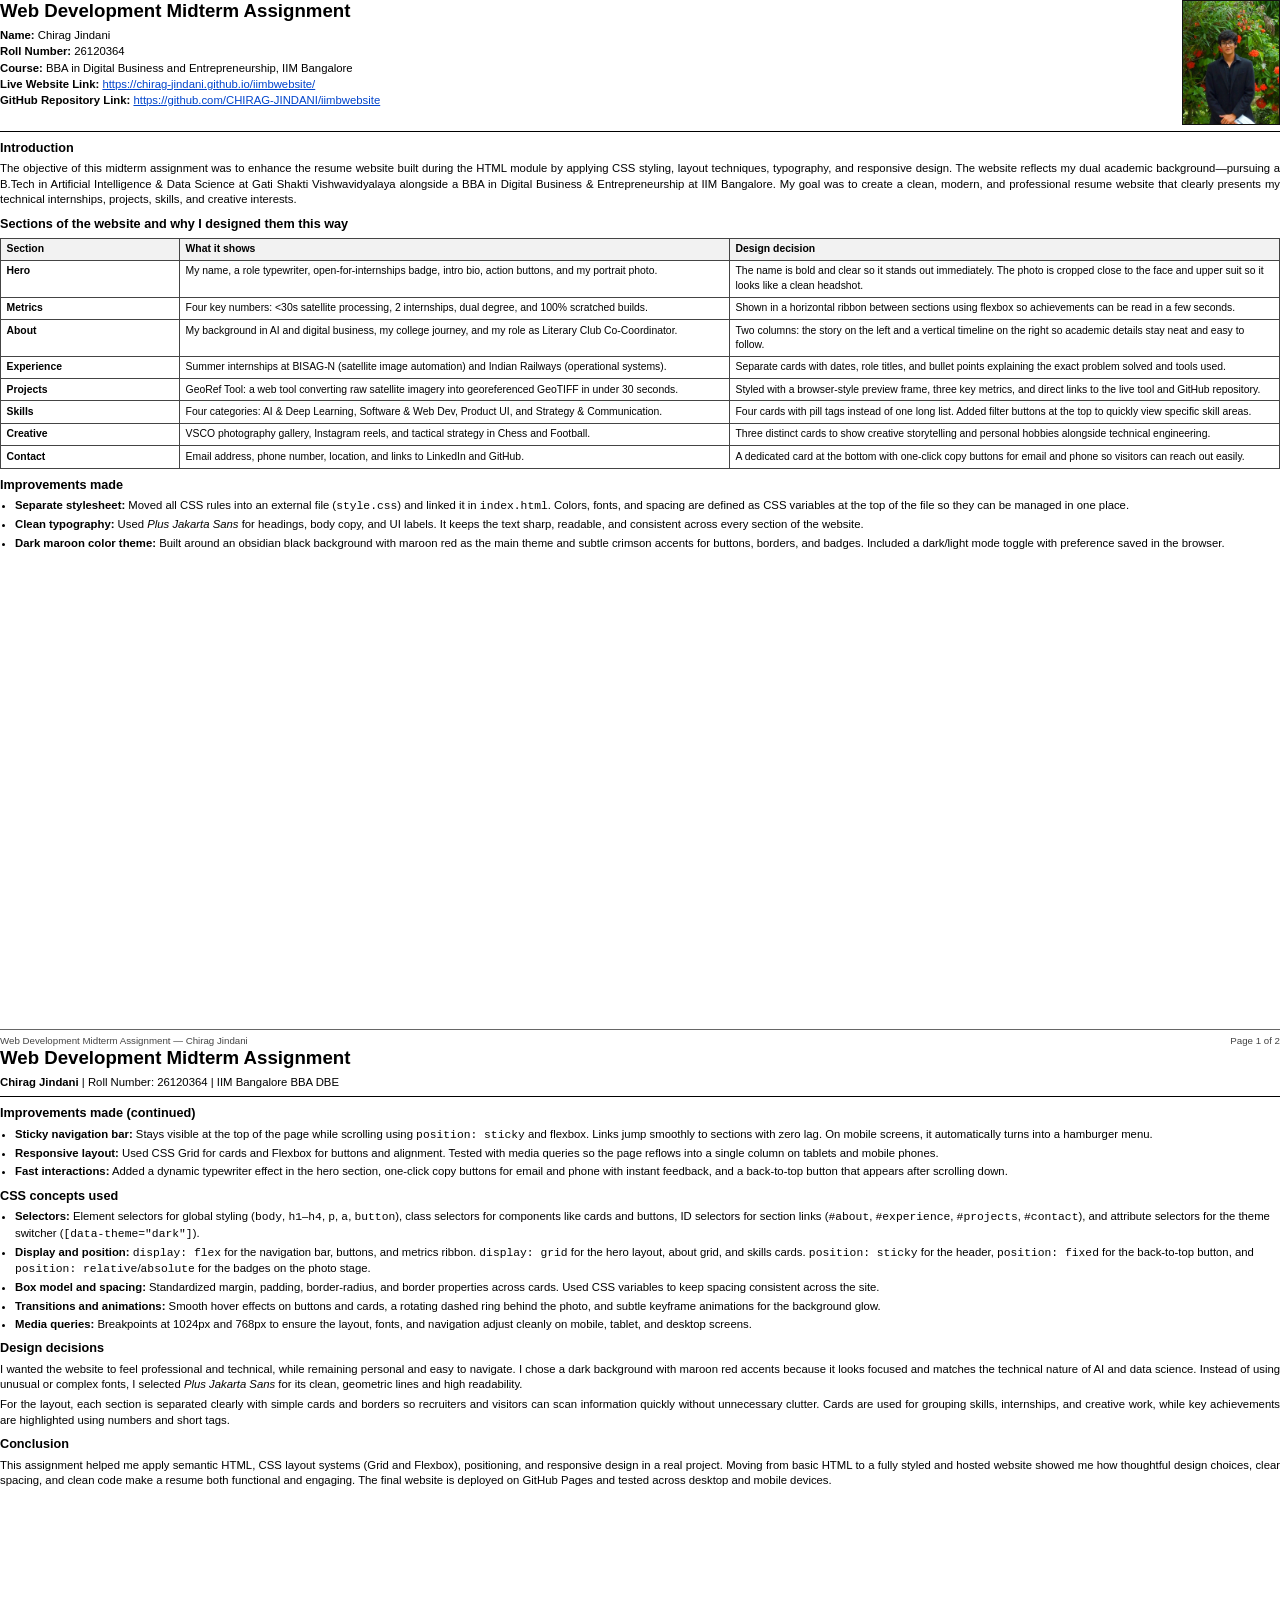
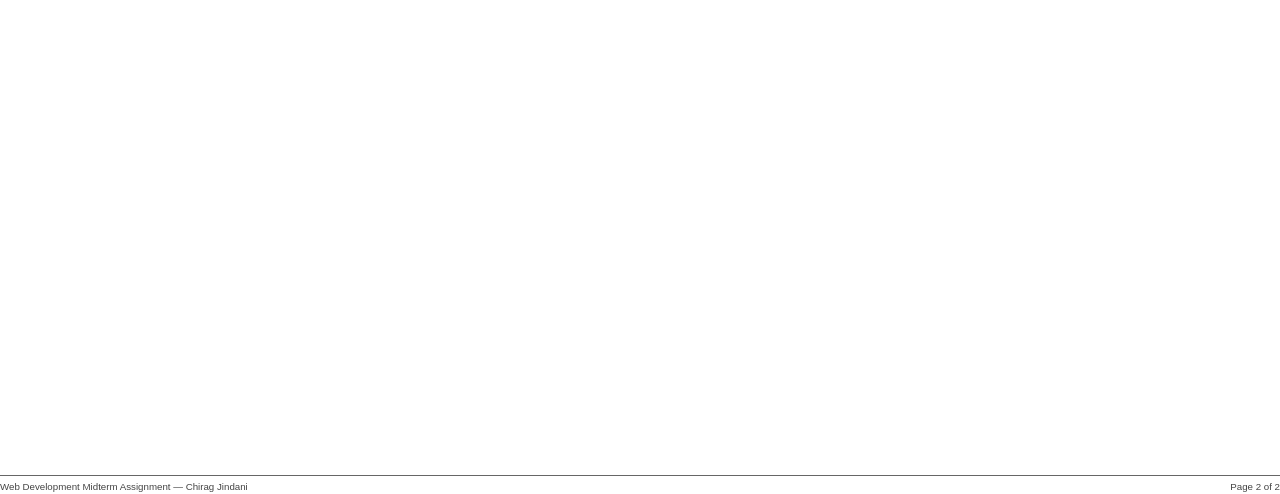
==== commit 099a5a7d: "Update profile photo on website and embed cleanly in submission report PDF" ====
--- a/submission_report.html
+++ b/submission_report.html
@@ -6,7 +6,7 @@
   <style>
     @page {
       size: A4;
-      margin: 12mm 15mm;
+      margin: 10mm 14mm;
     }
     * {
       box-sizing: border-box;
@@ -15,15 +15,15 @@
     }
     body {
       font-family: Arial, Helvetica, sans-serif;
-      font-size: 8.8pt;
-      line-height: 1.42;
+      font-size: 8.5pt;
+      line-height: 1.38;
       color: #000000;
       background: #ffffff;
       -webkit-font-smoothing: antialiased;
     }
     .page {
-      height: 273mm;
-      max-height: 273mm;
+      height: 277mm;
+      max-height: 277mm;
       position: relative;
       overflow: hidden;
       display: flex;
@@ -38,22 +38,30 @@
       flex: 1;
     }
 
-    /* Top Header */
+    /* Top Header Block with Photo */
     .header-block {
-      margin-bottom: 10px;
+      margin-bottom: 8px;
+    }
+    .header-flex {
+      display: flex;
+      justify-content: space-between;
+      align-items: flex-start;
+      gap: 16px;
+    }
+    .header-info {
+      flex: 1;
     }
     .main-title {
-      font-size: 15pt;
+      font-size: 14pt;
       font-weight: 700;
       color: #000000;
       line-height: 1.2;
       margin-bottom: 5px;
     }
     .info-list {
-      font-size: 8.8pt;
-      line-height: 1.45;
-      color: #000000;
-      margin-bottom: 8px;
+      font-size: 8.5pt;
+      line-height: 1.42;
+      color: #000000;
     }
     .info-list strong {
       font-weight: 700;
@@ -65,32 +73,47 @@
       font-family: Arial, Helvetica, sans-serif;
       word-break: break-all;
     }
+    .header-photo-wrap {
+      width: 26mm;
+      height: 33mm;
+      flex-shrink: 0;
+      border: 1px solid #111111;
+      overflow: hidden;
+      background: #ffffff;
+    }
+    .header-photo {
+      width: 100%;
+      height: 100%;
+      object-fit: cover;
+      object-position: center top;
+      display: block;
+    }
     .divider {
       border: none;
       border-top: 1px solid #000000;
-      margin: 6px 0 8px 0;
+      margin: 6px 0 7px 0;
     }
 
     h2 {
-      font-size: 10pt;
-      font-weight: 700;
-      color: #000000;
-      margin-top: 9px;
+      font-size: 9.5pt;
+      font-weight: 700;
+      color: #000000;
+      margin-top: 8px;
+      margin-bottom: 4px;
+    }
+    p {
+      margin-bottom: 4px;
+      text-align: justify;
+      color: #000000;
+    }
+    ul {
+      margin-left: 15px;
       margin-bottom: 5px;
     }
-    p {
-      margin-bottom: 5px;
-      text-align: justify;
-      color: #000000;
-    }
-    ul {
-      margin-left: 16px;
-      margin-bottom: 6px;
-    }
     li {
-      margin-bottom: 3.5px;
-      color: #000000;
-      line-height: 1.38;
+      margin-bottom: 3px;
+      color: #000000;
+      line-height: 1.35;
     }
     strong {
       font-weight: 700;
@@ -100,17 +123,17 @@
     /* Simple Table */
     .table-wrap {
       width: 100%;
-      margin: 5px 0 8px 0;
+      margin: 4px 0 7px 0;
     }
     table.simple-table {
       width: 100%;
       border-collapse: collapse;
-      font-size: 8pt;
+      font-size: 7.8pt;
       border: 1px solid #000000;
     }
     table.simple-table th, table.simple-table td {
       border: 1px solid #444444;
-      padding: 4px 6px;
+      padding: 3.5px 5.5px;
       vertical-align: top;
       text-align: left;
     }
@@ -118,7 +141,7 @@
       background-color: #f2f2f2;
       color: #000000;
       font-weight: 700;
-      font-size: 8pt;
+      font-size: 7.8pt;
     }
     table.simple-table td.col-sec {
       font-weight: 700;
@@ -135,7 +158,7 @@
     .footer-doc {
       border-top: 1px solid #666666;
       padding-top: 4px;
-      font-size: 7.5pt;
+      font-size: 7.3pt;
       color: #444444;
       display: flex;
       justify-content: space-between;
@@ -149,13 +172,20 @@
   <div class="page">
     <div class="content-wrap">
       <div class="header-block">
-        <h1 class="main-title">Web Development Midterm Assignment</h1>
-        <div class="info-list">
-          <div><strong>Name:</strong> Chirag Jindani</div>
-          <div><strong>Roll Number:</strong> 26120364</div>
-          <div><strong>Course:</strong> BBA in Digital Business and Entrepreneurship, IIM Bangalore</div>
-          <div><strong>Live Website Link:</strong> <a href="https://chirag-jindani.github.io/iimbwebsite/" class="link-text">https://chirag-jindani.github.io/iimbwebsite/</a></div>
-          <div><strong>GitHub Repository Link:</strong> <a href="https://github.com/CHIRAG-JINDANI/iimbwebsite" class="link-text">https://github.com/CHIRAG-JINDANI/iimbwebsite</a></div>
+        <div class="header-flex">
+          <div class="header-info">
+            <h1 class="main-title">Web Development Midterm Assignment</h1>
+            <div class="info-list">
+              <div><strong>Name:</strong> Chirag Jindani</div>
+              <div><strong>Roll Number:</strong> 26120364</div>
+              <div><strong>Course:</strong> BBA in Digital Business and Entrepreneurship, IIM Bangalore</div>
+              <div><strong>Live Website Link:</strong> <a href="https://chirag-jindani.github.io/iimbwebsite/" class="link-text">https://chirag-jindani.github.io/iimbwebsite/</a></div>
+              <div><strong>GitHub Repository Link:</strong> <a href="https://github.com/CHIRAG-JINDANI/iimbwebsite" class="link-text">https://github.com/CHIRAG-JINDANI/iimbwebsite</a></div>
+            </div>
+          </div>
+          <div class="header-photo-wrap">
+            <img src="images/chirag-profile.jpg" alt="Chirag Jindani" class="header-photo">
+          </div>
         </div>
         <hr class="divider">
       </div>
